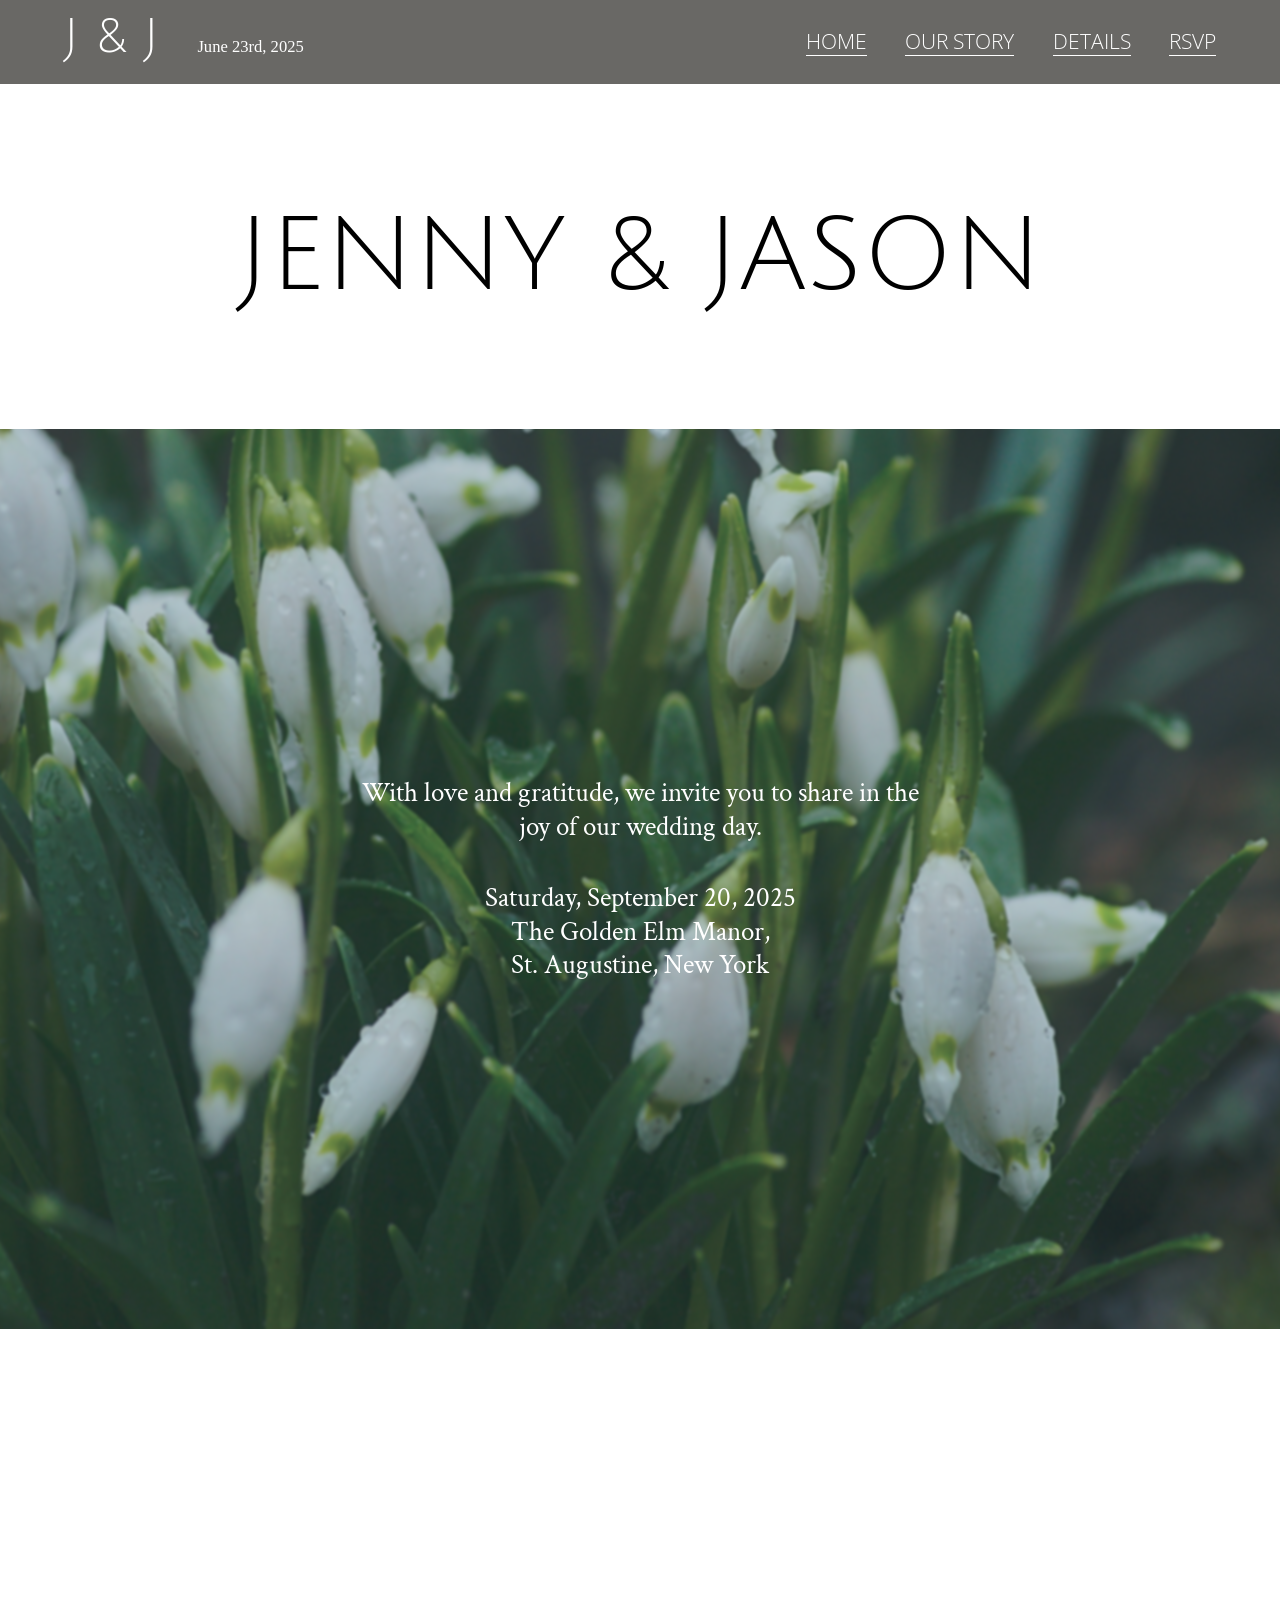
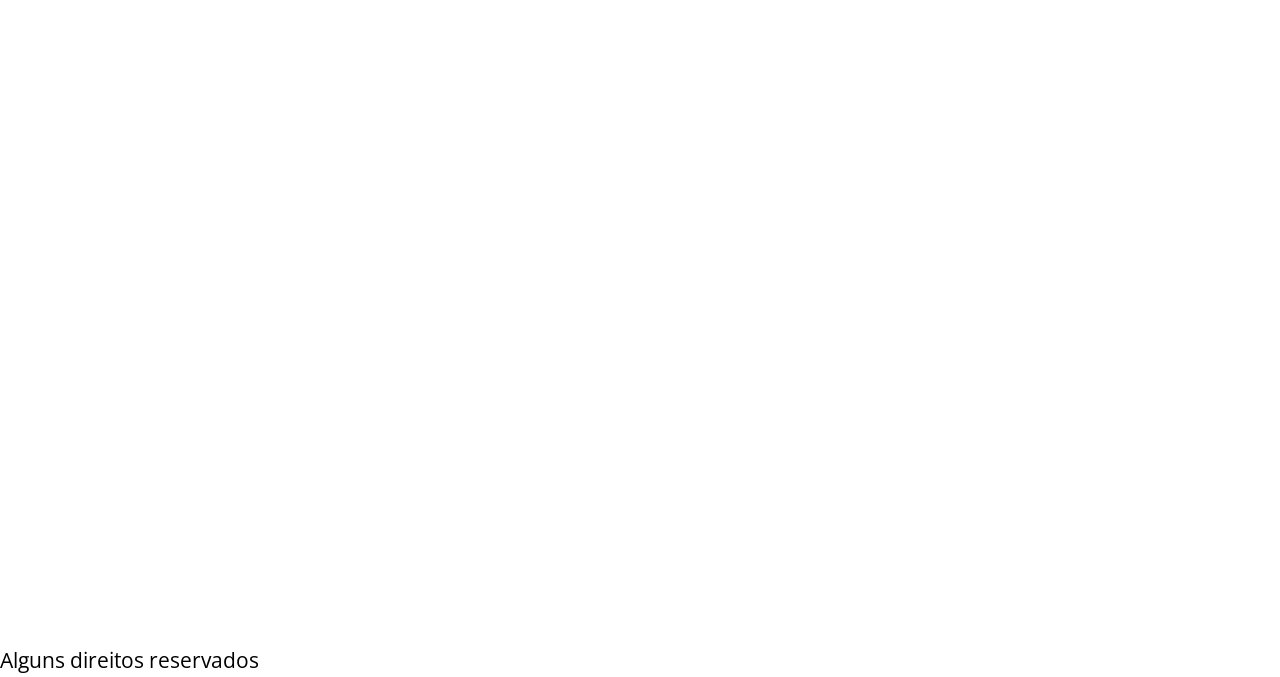
==== home.html @ ece05eb7 "Adiciona seção "paginas" ao HTML e ajusta estilos correspondentes no CSS" ====
<!DOCTYPE html>
<html lang="pt-br">

<head>
    <meta charset="UTF-8">
    <meta name="viewport" content="width=device-width, initial-scale=1.0">
    <title>Jenny & Jason</title>
    <link rel="stylesheet" href="css/reset.css">
    <link rel="stylesheet" href="css/style.css">
</head>

<body>
    <header>

            <div class="tudo">
                <nav>
            <div class="logo">
                <h1><a href="home.html">J & J</a></h1>
                    <p>June 23rd, 2025</p>
            </div>
            <ul>
                <li>
                    <a href="home.html" class="atual">HOME</a>
                </li>
                <li>
                    <a href="story.html">OUR STORY</a>
                </li>
                <li>
                    <a href="details.html">DETAILS</a>
                </li>
                <li>
                    <a href="rsvp.html">RSVP</a>
                </li>
            </ul>
        </nav>
            </div>

    </header>
    <main>
        <section class="banner">

            <h2>
                Jenny & Jason
            </h2>

        </section>

        <section class="introducao">
            <div class="paragrafo">
                <p>
                    With love and gratitude, we invite you to share in the joy of our wedding day.
                </p>
                <p>
                    Saturday, September 20, 2025 <br>
                    The Golden Elm Manor, <br>
                    St. Augustine, New York
                </p>
            </div>
        </section>

        <section class="paginas">
            <div class="pags">
                <nav>
                    <ul>
                        <li>
                            <h3 class="pri">
                                <a href="story.html">OUR STORY</a>
                            </h3>
                        </li>
                        <li>
                            <h3 class="seg">
                                <a href="details.html">THE DETAILS</a>
                            </h3>
                        </li>
                        <li>
                            <h3 class="ter">
                                <a href="rsvp.html">RSVP</a>
                            </h3>
                        </li>
                        <li>
                            <h3 class="qua">
                                <a href="registry.html">REGISTRY</a>
                            </h3>
                        </li>
                    </ul>
                </nav>
            </div>
        </section>
    </main>
    <footer>
<p>Alguns direitos reservados</p>
    </footer>
</body>

</html>
---- css/style.css ----
@import url('https://fonts.googleapis.com/css2?family=Julius+Sans+One&display=swap');

@import url('https://fonts.googleapis.com/css2?family=Crimson+Text:wght@400;600;700&display=swap');


@import url('https://fonts.googleapis.com/css2?family=Open+Sans:ital,wght@0,300..800;1,300..800&family=Roboto:ital,wght@0,100..900;1,100..900&display=swap');
:root {

  --main-bg-color: rgb(255, 255, 255);
  font-size: clamp(1.3rem, calc(0.9119rem + 0.1136vw), 1.8rem);
  font-family: "Open Sans", sans-serif;;
}

body {
  --font-size-min : 18 ; 
  --font-size-max : 21 ; 
  --font-view-min : 576 ; 
  --font-view-max : 1280 ; 

  font-size : clamp ( calc ( var (--font-size-min) * 1px ), calc (( var (--font-size-min) * 1px ) + ( var (--font-size-max) - var (--font-size-min)) * (( 100vw - ( var (--font-view-min) * 1px )) / var (--font-view-max))), calc ( var (--font-size-max) * 1px )); 
  line-height : 1.6em ; 
  background: white;
}

main {
  font-size: clamp(1.3rem, calc(0.9119rem + 0.1136vw), 1.8rem);
    font-family: 'Crimson Text', serif;
}

a{
    text-decoration: none;
    color: black;
}

h1, h2, h3, h4, h5, h6{
  font-family: 'Julius Sans One', sans-serif;
}


/*Header*/


header {
  background-color: #696865;
  padding: 1rem 0;
}

header div.tudo nav{
  display: flex;
  justify-content: space-between;
  align-items: center;
  padding: 0 5vw;
  flex-wrap: wrap;
  gap: 1rem;
}

header div.tudo nav ul {
  display: flex;
  gap: 3vw;
  align-items: center;
  padding: 0;
}

header div.tudo nav div.logo {
  display: flex;
  gap: 3vw;
  align-items: baseline;
}

header div.tudo nav div.logo h1 {
  font-size: clamp(2.25rem, calc(1.4773rem + 0.1136vw), 2.5rem);
}

header div.tudo nav div.logo h1 a {
  color: white;
}

header div.tudo nav div.logo p {
  font-size: clamp(0.75rem, calc(0.7273rem + 0.1136vw), 0.875rem);
  font-family: Cambria, Cochin, Georgia, Times, 'Times New Roman', serif;
  color: white;
}

header div.tudo nav ul {
  display: flex;
  gap: 3vw;
  align-items: center;
}

header div.tudo nav ul li a {
  color: white;
  border-bottom: 1.85px solid white;
  font-weight: lighter;
}


/*Main*/


section.banner h2 {
  font-family: 'Julius Sans One', sans-serif;
  font-size: clamp(2.5rem, 8vw, 7.5rem); 
  margin: 1rem 0;
  text-transform: uppercase;
  text-align: center;
  padding: 15vh 5vw;
}

section.introducao div.paragrafo {
  width: 100%;
  height: 100vh !important;
  display: flex;
  flex-direction: column;
  align-items: center;
  justify-content: center;
  
  position: relative; 
  overflow: hidden; 
}

section.introducao div.paragrafo::before {
  content: "";
  position: absolute;
  top: 0;
  left: 0;
  width: 100%;
  height: 100vh;
  
  background-image: linear-gradient(#41626959, #41626959), url(../src/images/1img.png);
  background-size: cover;
  background-position: center;
  
  filter: blur(1.5px); 

  transform: scale(1.1); 
  z-index: 1; 
}

section.introducao div.paragrafo > * {
  position: relative;
  z-index: 2;
}

section.introducao div.paragrafo p {
  color: white;
  padding: 1.5vw;
  width: 90%; 
  max-width: 600px;
  text-align: center;
}


section.paginas div.pags nav ul {
  margin: 3vw 5vw;
  display: flex;
  gap: 3vw;
  justify-content: center;
  flex-wrap: wrap;
  align-items: center;
  padding: 5vw;
}

section.paginas div.pags nav ul li h3.pri {
  background-image: linear-gradient(rgba(105, 65, 80, 0.2)), url(../src/images/1.png);
  border-radius: 0.5rem;
  background-size: cover;
  background-position: center;
  width: 100%; 
  min-width: 280px;
  max-width: 500px;
  aspect-ratio: 5 / 6;
  height: auto;

  display: flex;
  justify-content: center;
  align-items: center;
  
  cursor: pointer;
  transition: transform 0.3s;
}

section.paginas div.pags nav ul li h3.pri a{
  color: white;
  border-bottom: 2px solid white;
}

section.paginas div.pags nav ul li h3.seg {
  background-image: linear-gradient(rgba(105, 65, 80, 0.2)), url(../src/images/2.png);
  border-radius: 0.5rem;
  background-size: cover;
  background-position: center;
  width: 100%; 
  min-width: 280px;
  max-width: 500px;
  aspect-ratio: 5 / 6;
  height: auto;

  display: flex;
  justify-content: center;
  align-items: center;
  
  cursor: pointer;
  transition: transform 0.3s;
}

section.paginas div.pags nav ul li h3.seg a{
  color: white;
  border-bottom: 2px solid white;
}

section.paginas div.pags nav ul li h3.ter {
  background-image: linear-gradient(rgba(105, 65, 80, 0.2)), url(../src/images/3.png);
  border-radius: 0.5rem;
  background-size: cover;
  background-position: center;
  width: 100%; 
  min-width: 280px;
  max-width: 500px;
  aspect-ratio: 5 / 6;
  height: auto;

  display: flex;
  justify-content: center;
  align-items: center;
  
  cursor: pointer;
  transition: transform 0.3s;
}

section.paginas div.pags nav ul li h3.ter a{
  color: white;
  border-bottom: 2px solid white;
}

section.paginas div.pags nav ul li h3.qua {
  background-image: linear-gradient(rgba(105, 65, 80, 0.2)), url(../src/images/4.png);
  border-radius: 0.5rem;
  background-size: cover;
  background-position: center;
  width: 100%; 
  min-width: 280px;
  max-width: 500px;
  aspect-ratio: 5 / 6;
  height: auto;

  display: flex;
  justify-content: center;
  align-items: center;
  
  cursor: pointer;
  transition: transform 0.3s;
}

section.paginas div.pags nav ul li h3.qua a{
  color: white;
  border-bottom: 2px solid white;
}

section.paginas div.pags nav ul li:hover {
  transform: scale(1.02);
}




/*MEDIA*/

@media (max-width: 600px) {

  div.pags nav ul li {
    width: 100%;
  }

  section.banner {
    position: relative;
    height: 50vh;
    width: 100%;
    overflow: hidden; /* Esconde as bordas borradas do efeito blur */
    display: flex;
    align-items: center;
    justify-content: center;
  }

  section.banner::before {
    content: ""; /*Pra mostrar o que tem no before (ou after)*/
    position: absolute;
    top: 0;
    left: 0;
    width: 100%;
    height: 100%;

    background-image: linear-gradient(#41626959, #41626959), url(../src/images/1img.png);
    background-size: cover;
    background-position: center;
    

    filter: blur(1px); 
    
    transform: scale(1.1); /* Aumenta o tamanho pro blur não ficar com borda branca */
    z-index: 1;
  }

  section.banner h2 {
    position: relative;
    z-index: 2; /* Para que o texto fique em cima do fundo */
    color: white;
    margin: 0;
    text-align: center;
    width: 90%;
    line-height: 1.2;
    font-size: clamp(2.5rem, 12vw, 4rem);
    padding: 0;
  }
  
  section.introducao div.paragrafo::before {
    display: none;
  }

  section.introducao div.paragrafo {
    height: auto !important;
    padding: 2rem 0;
  }

  section.introducao div.paragrafo p {
    color: black;
    font-weight: 600;
  }


}
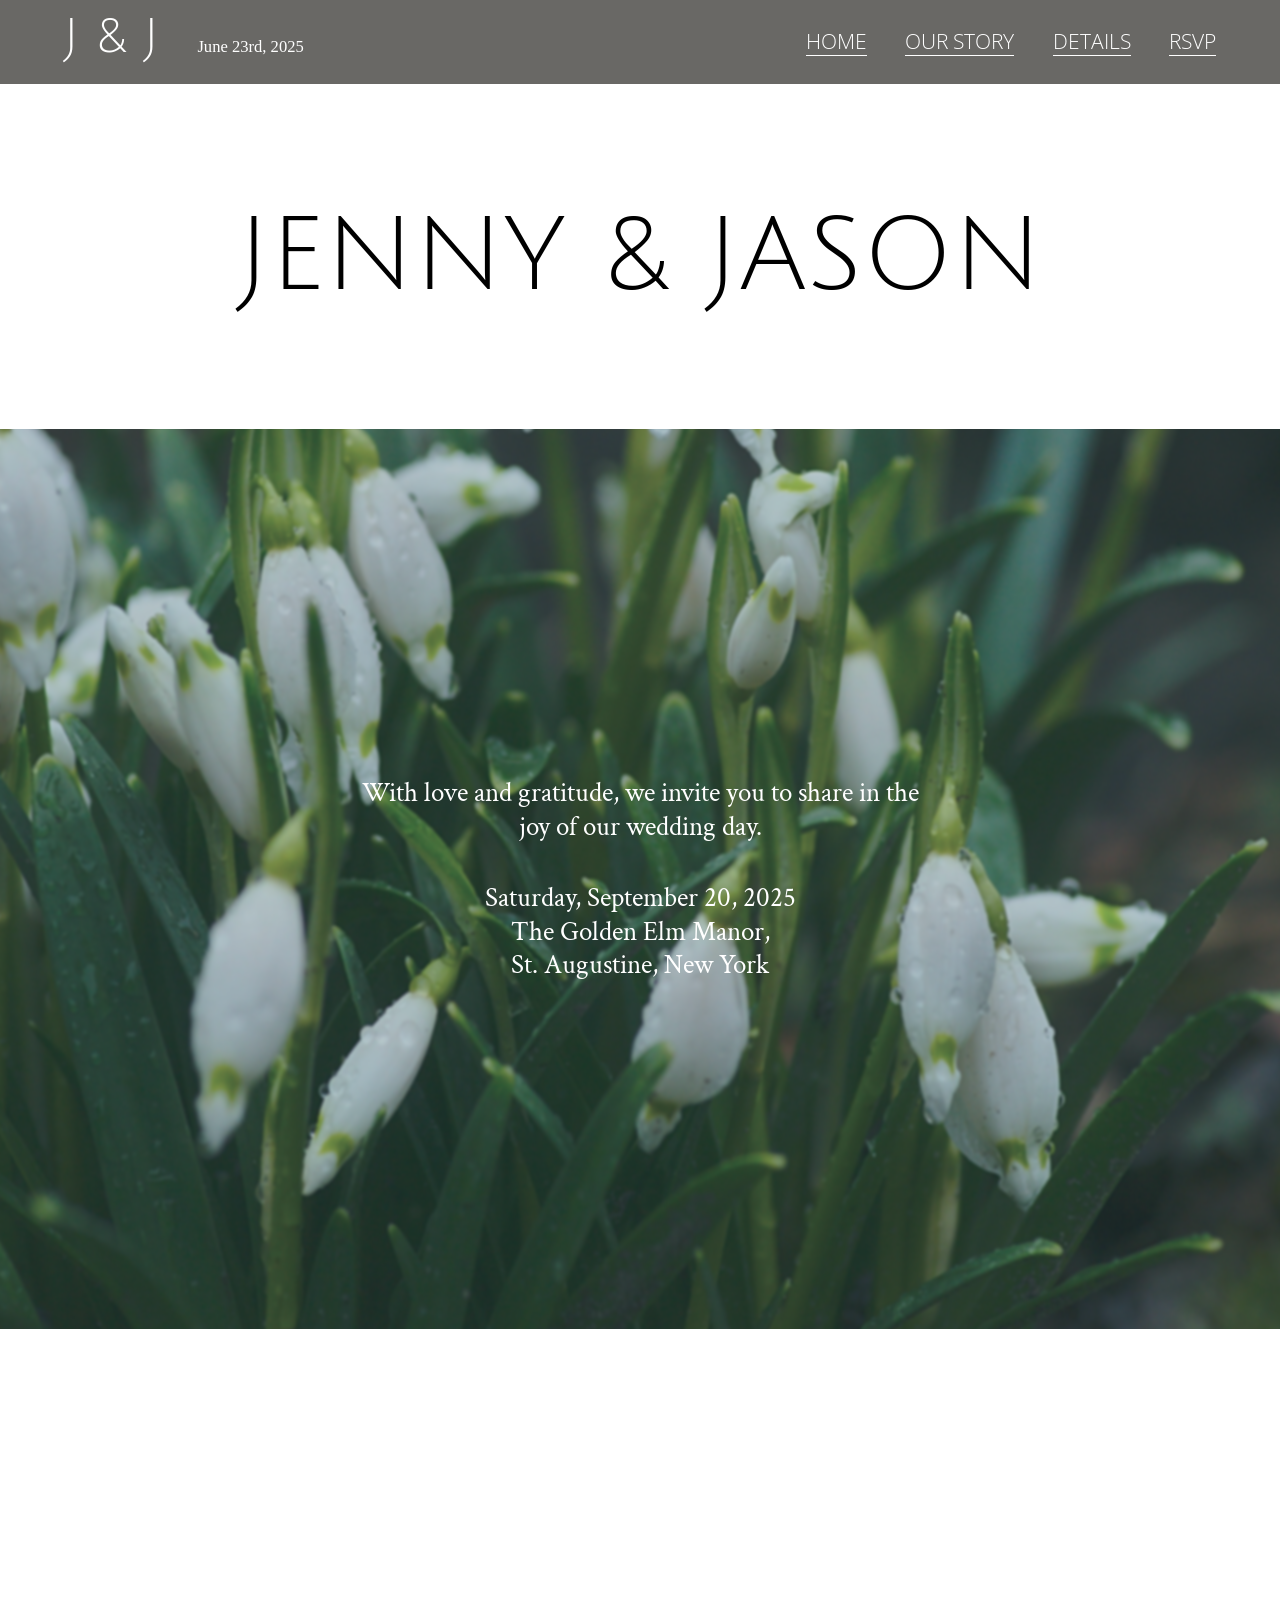
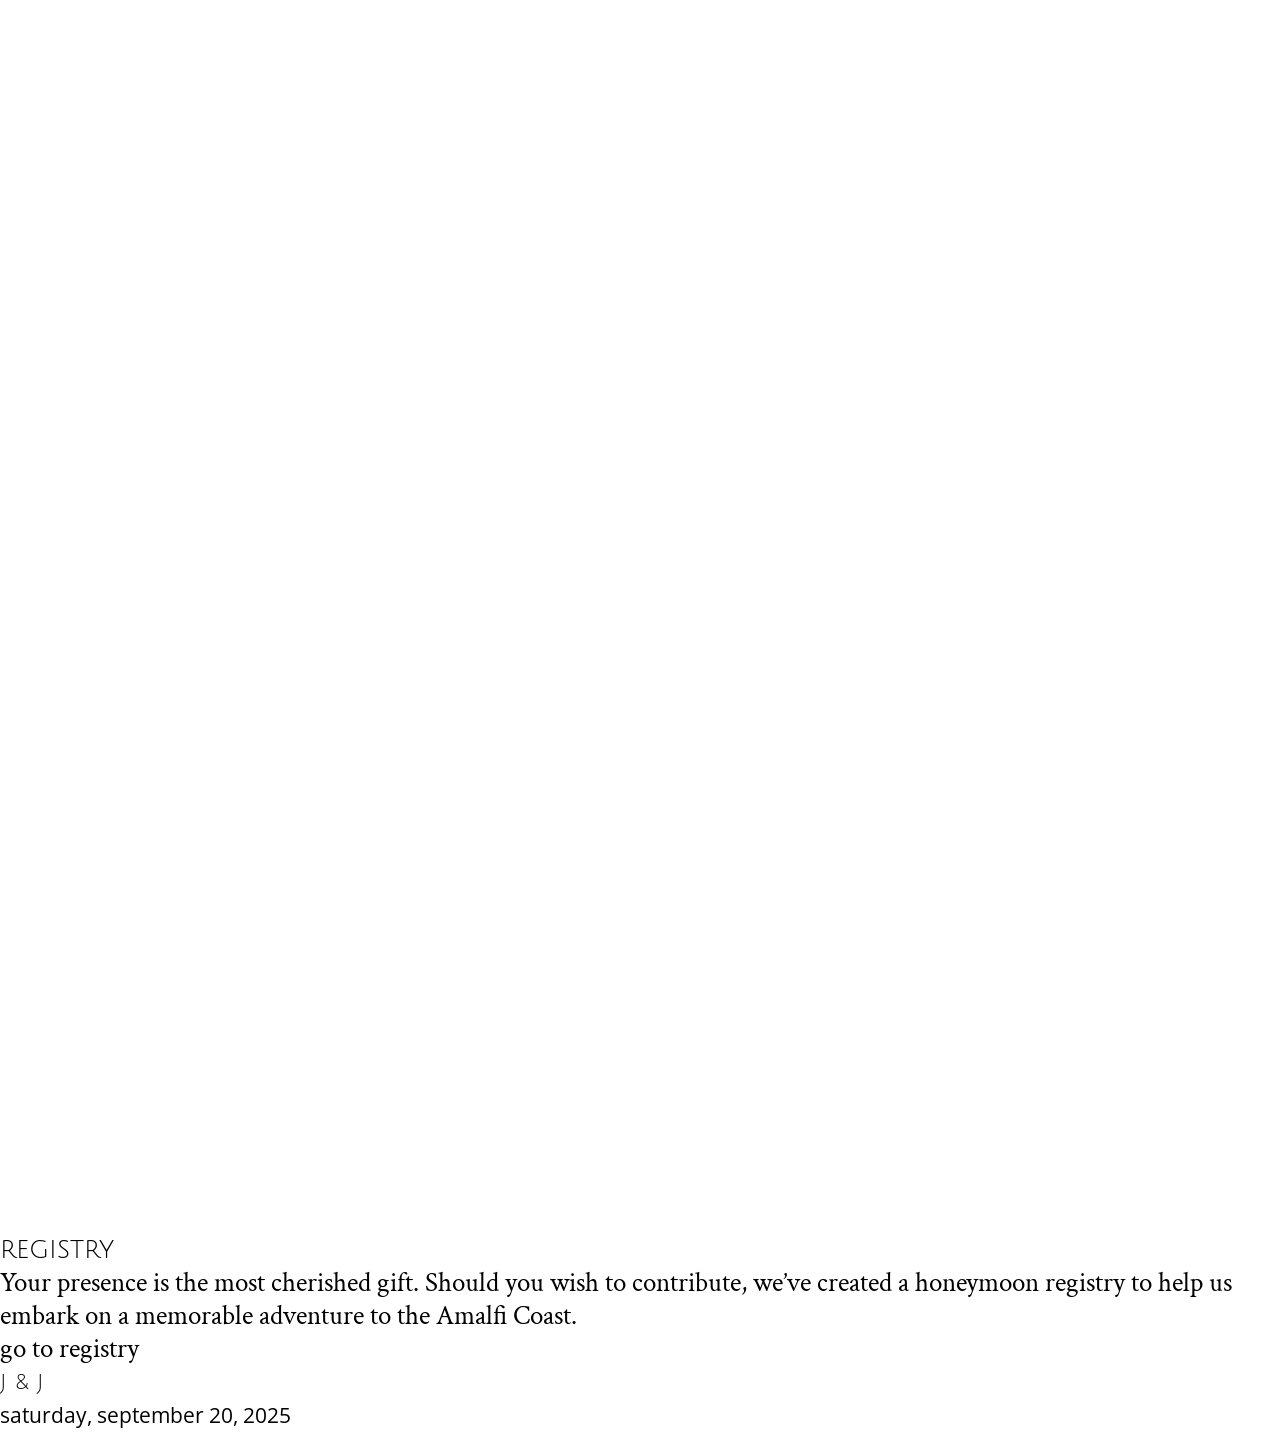
==== commit 94158e9b: "Seções e footer adicionados" ====
--- a/home.html
+++ b/home.html
@@ -86,9 +86,25 @@
                 </nav>
             </div>
         </section>
+
+        <section class="registro">
+            <h3>
+                registry
+            </h3>
+            <p>
+                Your presence is the most cherished gift. Should you wish to contribute, we’ve created a honeymoon registry to help us embark on a memorable adventure to the Amalfi Coast.
+            </p>
+            <button>
+                go to registry
+            </button>
+        </section>
     </main>
     <footer>
-<p>Alguns direitos reservados</p>
+        <h2>
+            J & J
+        </h2>
+<p>saturday,
+september 20, 2025</p>
     </footer>
 </body>
 
--- a/css/style.css
+++ b/css/style.css
@@ -166,8 +166,8 @@
   background-size: cover;
   background-position: center;
   width: 100%; 
-  min-width: 280px;
-  max-width: 500px;
+  min-width: 580px;
+  max-width: 800px;
   aspect-ratio: 5 / 6;
   height: auto;
 
@@ -190,8 +190,8 @@
   background-size: cover;
   background-position: center;
   width: 100%; 
-  min-width: 280px;
-  max-width: 500px;
+  min-width: 580px;
+  max-width: 800px;
   aspect-ratio: 5 / 6;
   height: auto;
 
@@ -214,8 +214,8 @@
   background-size: cover;
   background-position: center;
   width: 100%; 
-  min-width: 280px;
-  max-width: 500px;
+  min-width: 580px;
+  max-width: 800px;
   aspect-ratio: 5 / 6;
   height: auto;
 
@@ -238,8 +238,8 @@
   background-size: cover;
   background-position: center;
   width: 100%; 
-  min-width: 280px;
-  max-width: 500px;
+  min-width: 580px;
+  max-width: 800px;
   aspect-ratio: 5 / 6;
   height: auto;
 
@@ -326,5 +326,99 @@
     font-weight: 600;
   }
 
-
+  section.paginas div.pags nav ul li h3.pri {
+  background-image: linear-gradient(rgba(105, 65, 80, 0.2)), url(../src/images/1.png);
+  border-radius: 0.5rem;
+  background-size: cover;
+  background-position: center;
+  width: 100%; 
+  min-width: 280px;
+  max-width: 500px;
+  aspect-ratio: 5 / 6;
+  height: auto;
+
+  display: flex;
+  justify-content: center;
+  align-items: center;
+  
+  cursor: pointer;
+  transition: transform 0.3s;
+}
+
+section.paginas div.pags nav ul li h3.pri a{
+  color: white;
+  border-bottom: 2px solid white;
+}
+
+section.paginas div.pags nav ul li h3.seg {
+  background-image: linear-gradient(rgba(105, 65, 80, 0.2)), url(../src/images/2.png);
+  border-radius: 0.5rem;
+  background-size: cover;
+  background-position: center;
+  width: 100%; 
+  min-width: 280px;
+  max-width: 500px;
+  aspect-ratio: 5 / 6;
+  height: auto;
+
+  display: flex;
+  justify-content: center;
+  align-items: center;
+  
+  cursor: pointer;
+  transition: transform 0.3s;
+}
+
+section.paginas div.pags nav ul li h3.seg a{
+  color: white;
+  border-bottom: 2px solid white;
+}
+
+section.paginas div.pags nav ul li h3.ter {
+  background-image: linear-gradient(rgba(105, 65, 80, 0.2)), url(../src/images/3.png);
+  border-radius: 0.5rem;
+  background-size: cover;
+  background-position: center;
+  width: 100%; 
+  min-width: 280px;
+  max-width: 500px;
+  aspect-ratio: 5 / 6;
+  height: auto;
+
+  display: flex;
+  justify-content: center;
+  align-items: center;
+  
+  cursor: pointer;
+  transition: transform 0.3s;
+}
+
+section.paginas div.pags nav ul li h3.ter a{
+  color: white;
+  border-bottom: 2px solid white;
+}
+
+section.paginas div.pags nav ul li h3.qua {
+  background-image: linear-gradient(rgba(105, 65, 80, 0.2)), url(../src/images/4.png);
+  border-radius: 0.5rem;
+  background-size: cover;
+  background-position: center;
+  width: 100%; 
+  min-width: 280px;
+  max-width: 500px;
+  aspect-ratio: 5 / 6;
+  height: auto;
+
+  display: flex;
+  justify-content: center;
+  align-items: center;
+  
+  cursor: pointer;
+  transition: transform 0.3s;
+}
+
+section.paginas div.pags nav ul li h3.qua a{
+  color: white;
+  border-bottom: 2px solid white;
+}
 }
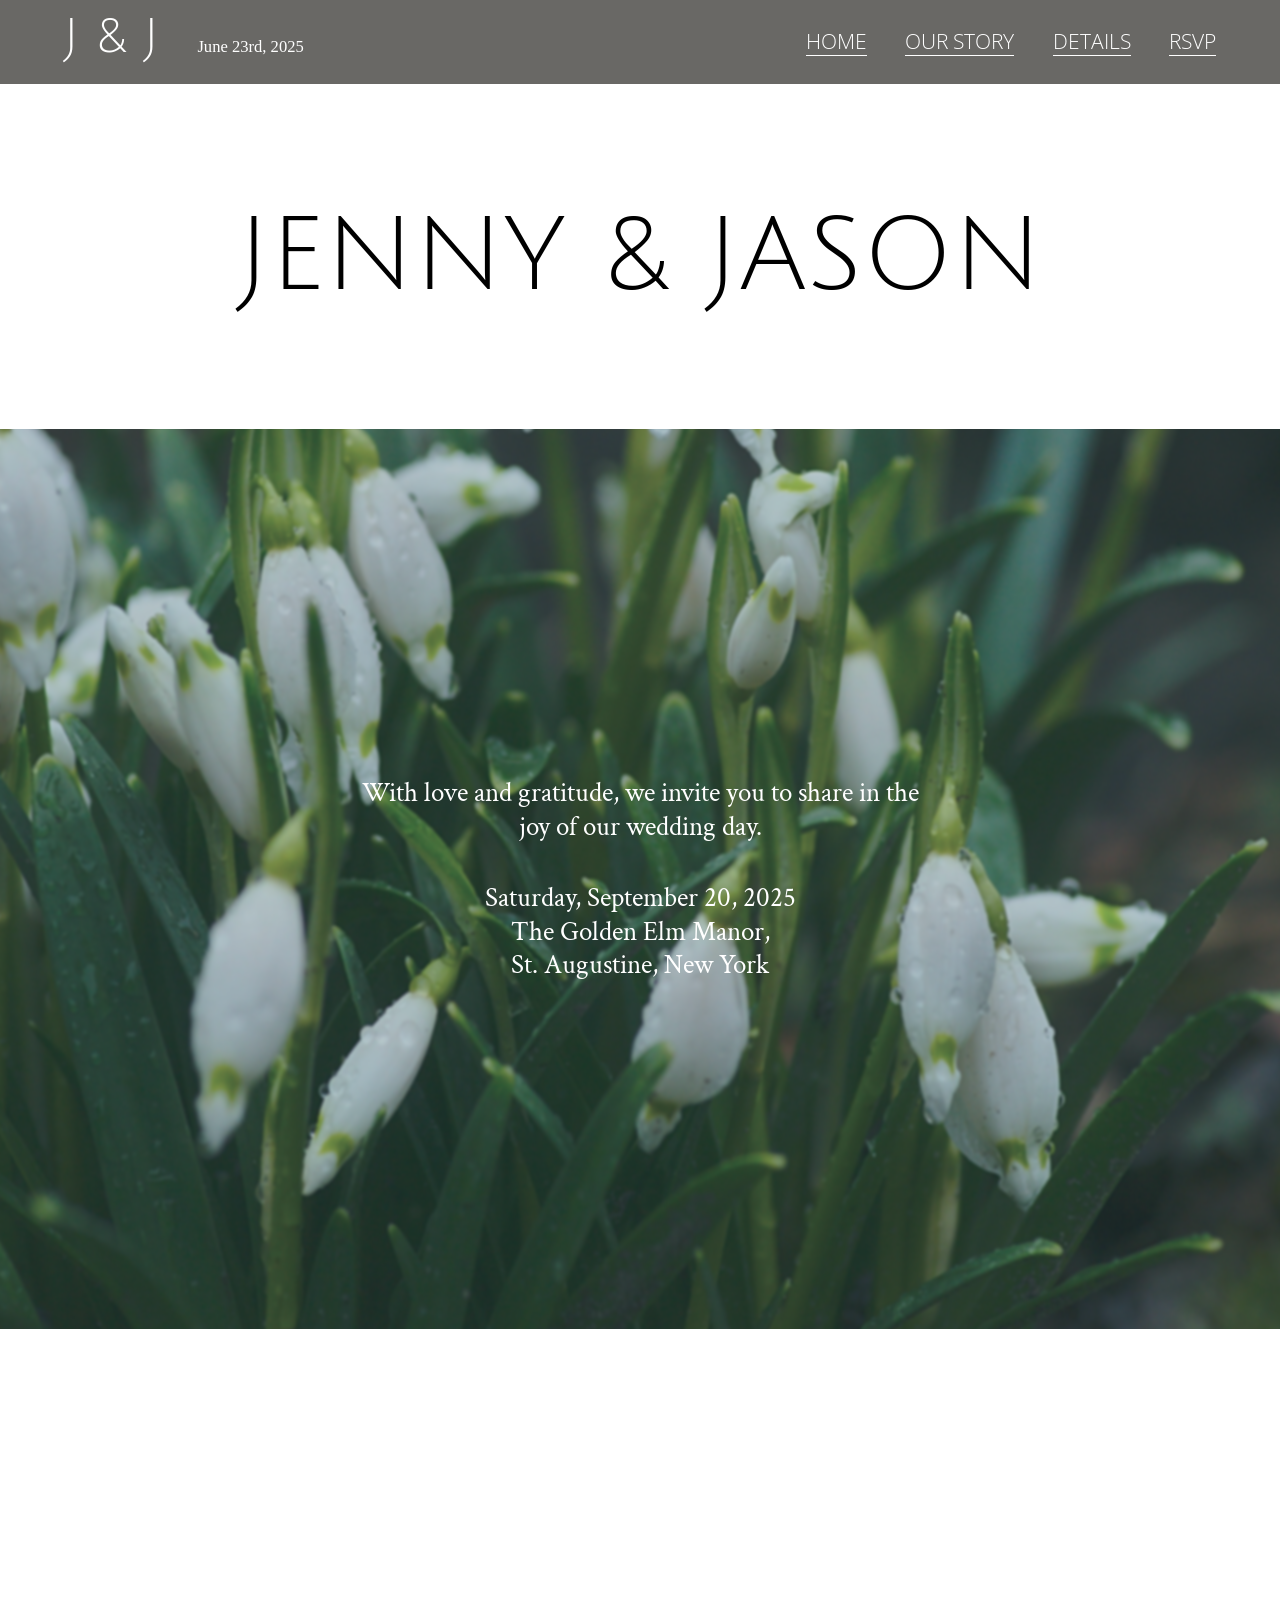
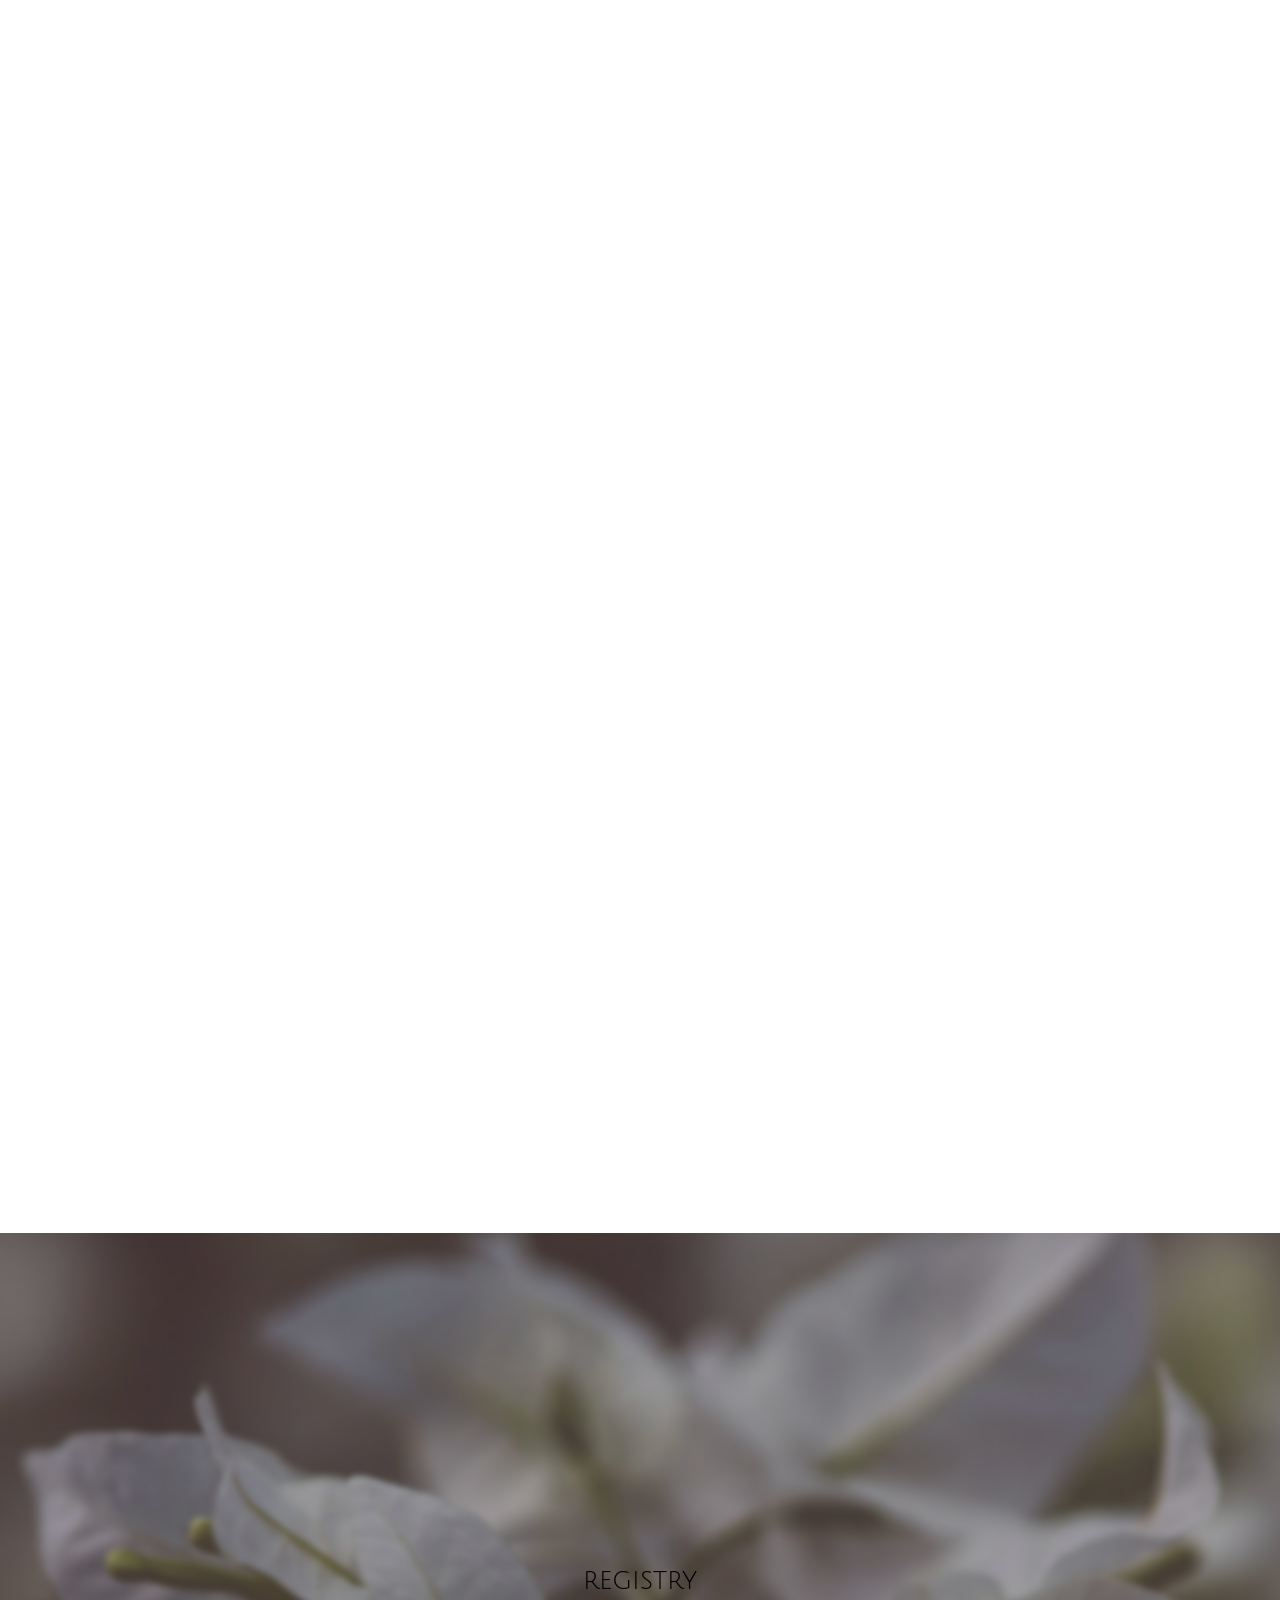
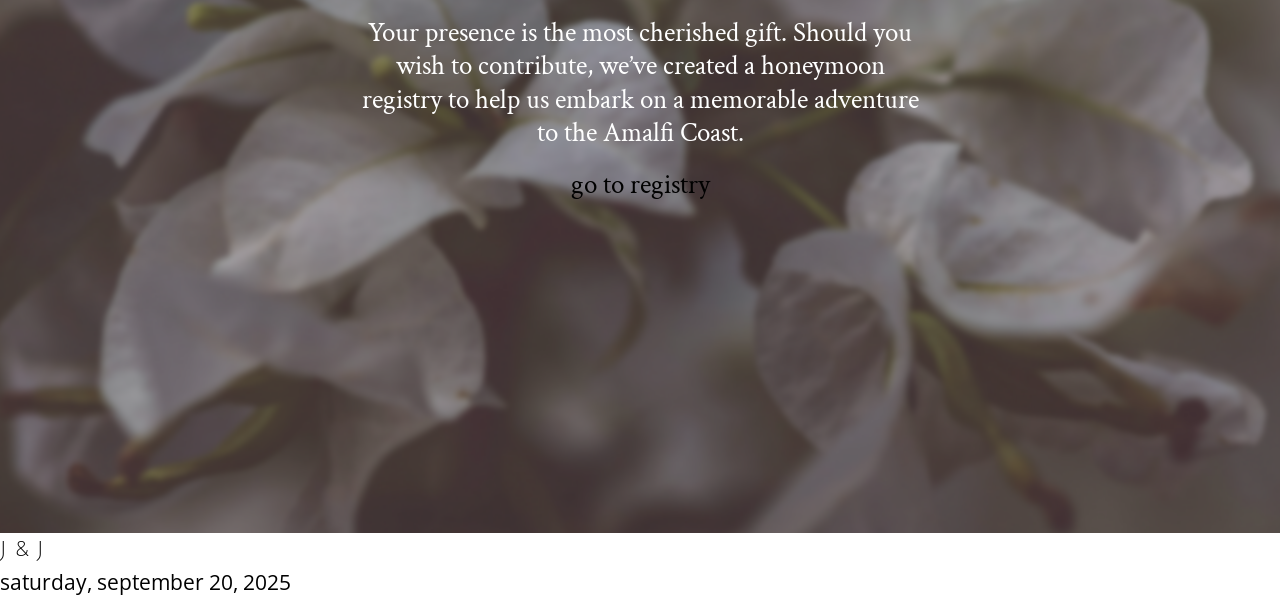
==== commit 7d7775c3: "Adiciona seção "registro" com estilo e estrutura no HTML e CSS" ====
--- a/home.html
+++ b/home.html
@@ -88,7 +88,8 @@
         </section>
 
         <section class="registro">
-            <h3>
+            <div class="texto">
+                <h3>
                 registry
             </h3>
             <p>
@@ -97,14 +98,15 @@
             <button>
                 go to registry
             </button>
+            </div>
         </section>
     </main>
     <footer>
         <h2>
             J & J
         </h2>
-<p>saturday,
-september 20, 2025</p>
+        <p>saturday,
+        september 20, 2025</p>
     </footer>
 </body>
 
--- a/css/style.css
+++ b/css/style.css
@@ -260,7 +260,48 @@
   transform: scale(1.02);
 }
 
-
+section.registro div.texto{
+  width: 100%;
+  height: 100vh !important;
+  display: flex;
+  flex-direction: column;
+  align-items: center;
+  justify-content: center;
+  
+  position: relative; 
+  overflow: hidden; 
+}
+
+section.registro div.texto::before {
+  content: "";
+  position: absolute;
+  top: 0;
+  left: 0;
+  width: 100%;
+  height: 100vh;
+  
+  background-image: linear-gradient(#69415015, #69415015), url(../src/images/sexft.png);
+  background-size: cover;
+  background-position: center;
+  
+  filter: blur(1.5px); 
+
+  transform: scale(1.1); 
+  z-index: 1; 
+}
+
+section.registro div.texto > * {
+  position: relative;
+  z-index: 2;
+}
+
+section.registro div.texto p {
+  color: white;
+  padding: 1.5vw;
+  width: 90%; 
+  max-width: 600px;
+  text-align: center;
+}
 
 
 /*MEDIA*/
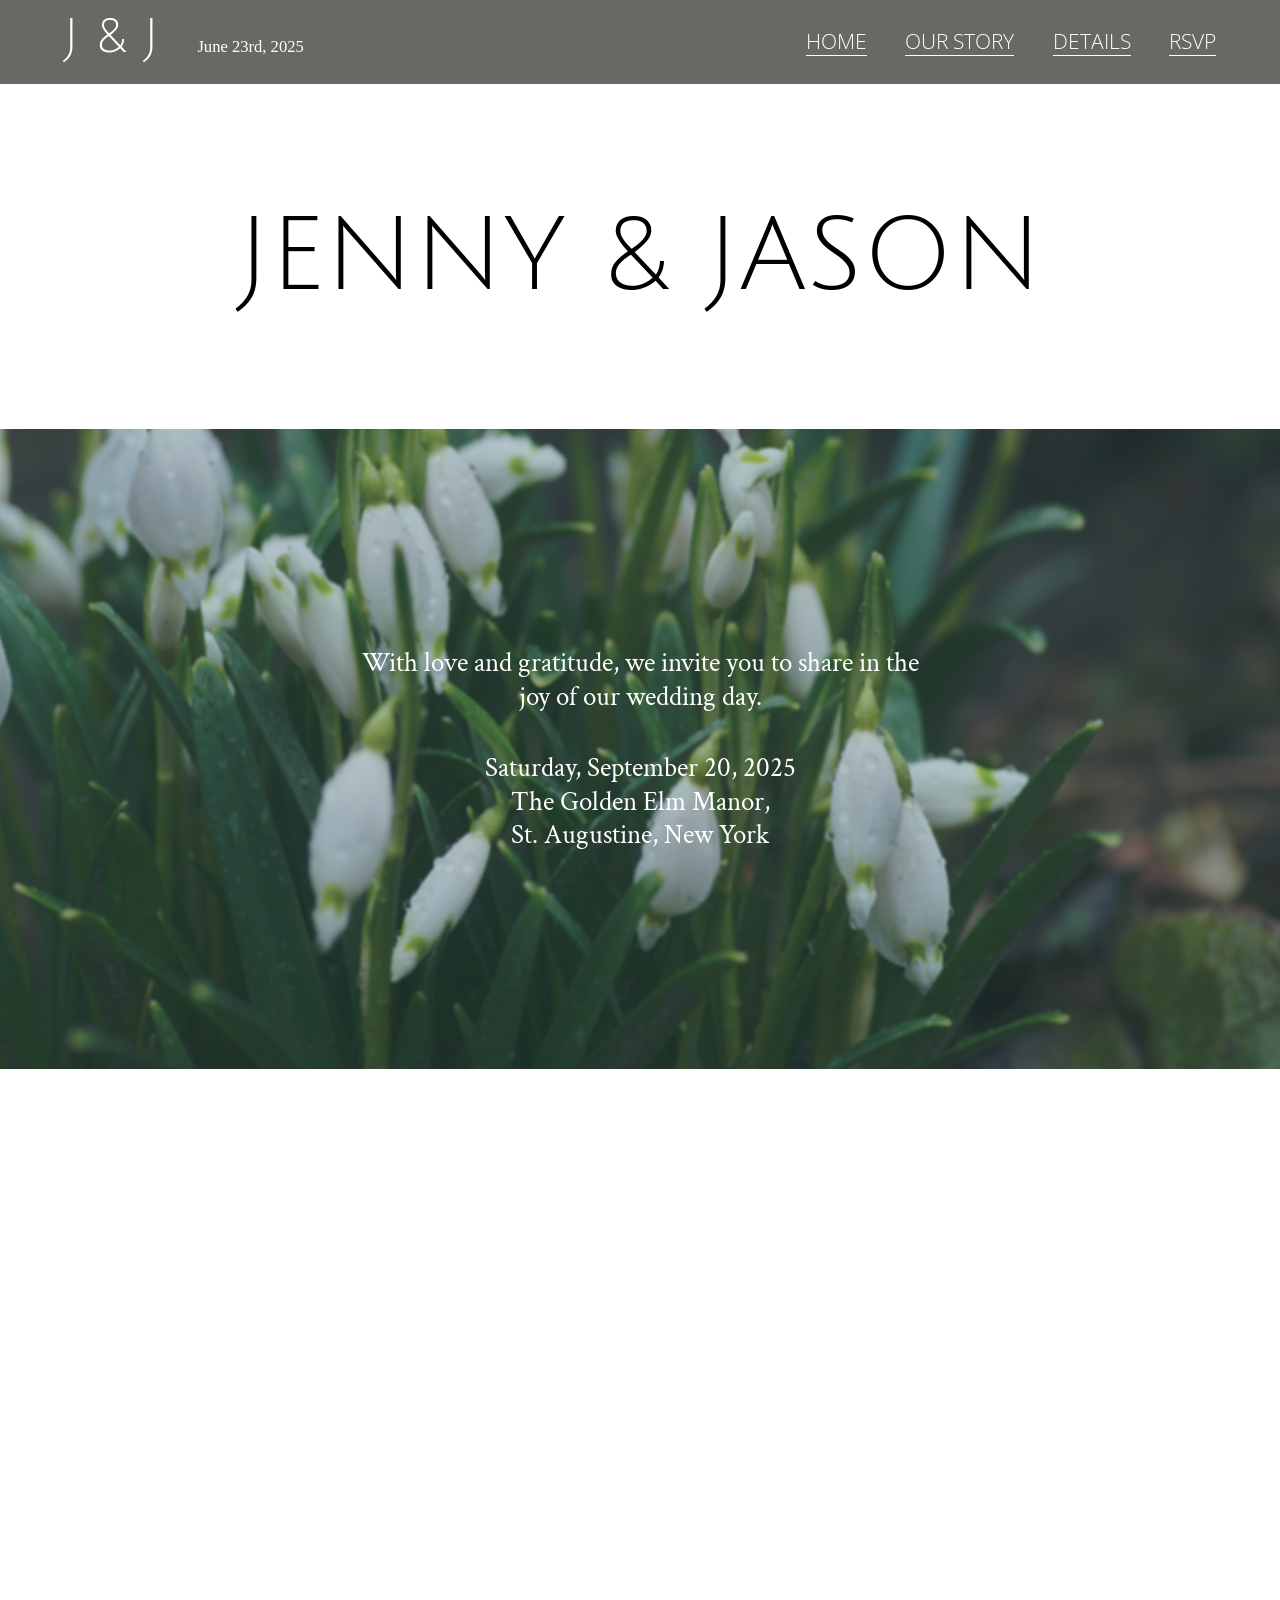
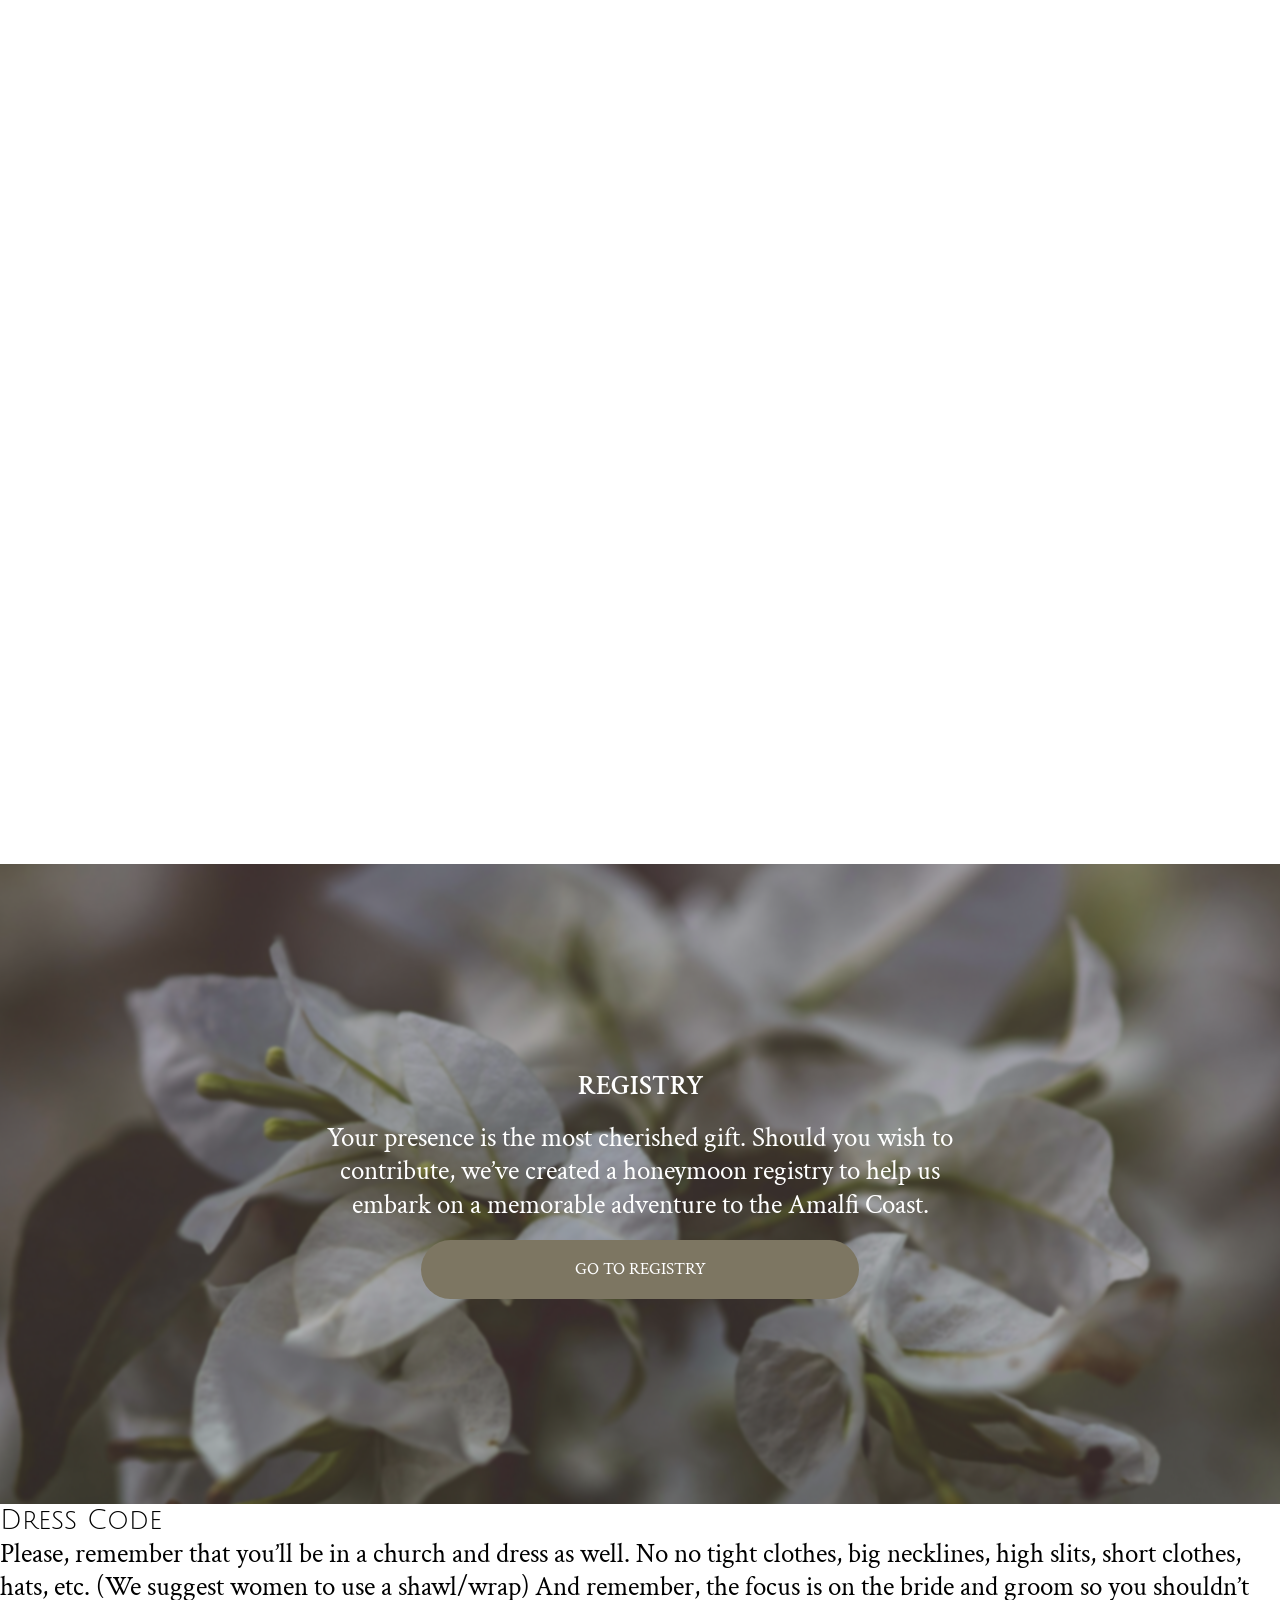
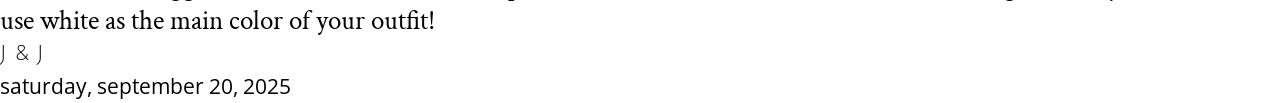
==== commit edd67944: "Adiciona seção "dress code" ao HTML e remove imagem desnecessária" ====
--- a/home.html
+++ b/home.html
@@ -100,6 +100,22 @@
             </button>
             </div>
         </section>
+
+        <section class="dress">
+            <div class="code">
+                <h3>
+                Dress Code
+            </h3>
+            <p>
+                Please, remember that you’ll be in a church and dress as well.
+No no tight clothes, big necklines, high slits, short clothes, hats, etc.
+(We suggest women to use a shawl/wrap)
+And remember, the focus is on the bride and groom so you shouldn’t use white as the main color of your outfit!
+            </p>
+            </div>
+
+        </section>
+
     </main>
     <footer>
         <h2>
--- a/css/style.css
+++ b/css/style.css
@@ -108,7 +108,7 @@
 
 section.introducao div.paragrafo {
   width: 100%;
-  height: 100vh !important;
+  height: 50vw !important;
   display: flex;
   flex-direction: column;
   align-items: center;
@@ -124,7 +124,7 @@
   top: 0;
   left: 0;
   width: 100%;
-  height: 100vh;
+  height: 50vw;
   
   background-image: linear-gradient(#41626959, #41626959), url(../src/images/1img.png);
   background-size: cover;
@@ -166,8 +166,8 @@
   background-size: cover;
   background-position: center;
   width: 100%; 
-  min-width: 580px;
-  max-width: 800px;
+  min-width: 480px;
+  max-width: 700px;
   aspect-ratio: 5 / 6;
   height: auto;
 
@@ -182,6 +182,7 @@
 section.paginas div.pags nav ul li h3.pri a{
   color: white;
   border-bottom: 2px solid white;
+  font-family: 'Crimson Text', serif;
 }
 
 section.paginas div.pags nav ul li h3.seg {
@@ -190,8 +191,8 @@
   background-size: cover;
   background-position: center;
   width: 100%; 
-  min-width: 580px;
-  max-width: 800px;
+  min-width: 480px;
+  max-width: 700px;
   aspect-ratio: 5 / 6;
   height: auto;
 
@@ -206,6 +207,7 @@
 section.paginas div.pags nav ul li h3.seg a{
   color: white;
   border-bottom: 2px solid white;
+  font-family: 'Crimson Text', serif;
 }
 
 section.paginas div.pags nav ul li h3.ter {
@@ -214,8 +216,8 @@
   background-size: cover;
   background-position: center;
   width: 100%; 
-  min-width: 580px;
-  max-width: 800px;
+  min-width: 480px;
+  max-width: 700px;
   aspect-ratio: 5 / 6;
   height: auto;
 
@@ -230,6 +232,7 @@
 section.paginas div.pags nav ul li h3.ter a{
   color: white;
   border-bottom: 2px solid white;
+  font-family: 'Crimson Text', serif;
 }
 
 section.paginas div.pags nav ul li h3.qua {
@@ -238,8 +241,8 @@
   background-size: cover;
   background-position: center;
   width: 100%; 
-  min-width: 580px;
-  max-width: 800px;
+  min-width: 480px;
+  max-width: 700px;
   aspect-ratio: 5 / 6;
   height: auto;
 
@@ -254,6 +257,7 @@
 section.paginas div.pags nav ul li h3.qua a{
   color: white;
   border-bottom: 2px solid white;
+  font-family: 'Crimson Text', serif;
 }
 
 section.paginas div.pags nav ul li:hover {
@@ -262,7 +266,7 @@
 
 section.registro div.texto{
   width: 100%;
-  height: 100vh !important;
+  height: 50vw !important;
   display: flex;
   flex-direction: column;
   align-items: center;
@@ -278,9 +282,9 @@
   top: 0;
   left: 0;
   width: 100%;
-  height: 100vh;
-  
-  background-image: linear-gradient(#69415015, #69415015), url(../src/images/sexft.png);
+  height: 50vw;
+  
+  background-image: linear-gradient(#6941503f, #69415015), url(../src/images/6.png);
   background-size: cover;
   background-position: center;
   
@@ -295,26 +299,52 @@
   z-index: 2;
 }
 
+section.registro div.texto h3 {
+  font-family: 'Crimson Text', serif;
+  text-transform: uppercase;
+  text-align: center;
+  color: white;
+  font-weight: 550;
+}
+
 section.registro div.texto p {
   color: white;
   padding: 1.5vw;
   width: 90%; 
-  max-width: 600px;
+  max-width: 700px;
   text-align: center;
 }
 
+section.registro div.texto button {
+  background-color: #7D7662;
+  text-transform: uppercase;
+  color: white;
+  border: none;
+  padding: 1vw 12vw;
+  font-size: clamp(0.8rem, calc(0.7273rem + 0.1136vw), 1.2rem);
+  cursor: pointer;
+  border-radius: 100vw;
+}
 
 /*MEDIA*/
 
 @media (max-width: 600px) {
+
+  p {
+    font-size: 1.2rem;
+  }
 
   div.pags nav ul li {
     width: 100%;
   }
 
+  section.introducao div.paragrafo p{
+    max-width: 340px;
+  }
+
   section.banner {
     position: relative;
-    height: 50vh;
+    height: 60vw;
     width: 100%;
     overflow: hidden; /* Esconde as bordas borradas do efeito blur */
     display: flex;
@@ -328,7 +358,7 @@
     top: 0;
     left: 0;
     width: 100%;
-    height: 100%;
+    height: 60vw;
 
     background-image: linear-gradient(#41626959, #41626959), url(../src/images/1img.png);
     background-size: cover;
@@ -368,98 +398,39 @@
   }
 
   section.paginas div.pags nav ul li h3.pri {
-  background-image: linear-gradient(rgba(105, 65, 80, 0.2)), url(../src/images/1.png);
-  border-radius: 0.5rem;
-  background-size: cover;
-  background-position: center;
-  width: 100%; 
   min-width: 280px;
   max-width: 500px;
-  aspect-ratio: 5 / 6;
-  height: auto;
-
-  display: flex;
-  justify-content: center;
-  align-items: center;
-  
-  cursor: pointer;
-  transition: transform 0.3s;
-}
-
-section.paginas div.pags nav ul li h3.pri a{
-  color: white;
-  border-bottom: 2px solid white;
-}
-
-section.paginas div.pags nav ul li h3.seg {
-  background-image: linear-gradient(rgba(105, 65, 80, 0.2)), url(../src/images/2.png);
-  border-radius: 0.5rem;
-  background-size: cover;
-  background-position: center;
-  width: 100%; 
+}
+
+section.paginas div.pags nav ul li h3.seg { 
   min-width: 280px;
   max-width: 500px;
-  aspect-ratio: 5 / 6;
-  height: auto;
-
-  display: flex;
-  justify-content: center;
-  align-items: center;
-  
-  cursor: pointer;
-  transition: transform 0.3s;
-}
-
-section.paginas div.pags nav ul li h3.seg a{
-  color: white;
-  border-bottom: 2px solid white;
 }
 
 section.paginas div.pags nav ul li h3.ter {
-  background-image: linear-gradient(rgba(105, 65, 80, 0.2)), url(../src/images/3.png);
-  border-radius: 0.5rem;
-  background-size: cover;
-  background-position: center;
-  width: 100%; 
   min-width: 280px;
   max-width: 500px;
-  aspect-ratio: 5 / 6;
-  height: auto;
-
-  display: flex;
-  justify-content: center;
-  align-items: center;
-  
-  cursor: pointer;
-  transition: transform 0.3s;
-}
-
-section.paginas div.pags nav ul li h3.ter a{
-  color: white;
-  border-bottom: 2px solid white;
-}
-
-section.paginas div.pags nav ul li h3.qua {
-  background-image: linear-gradient(rgba(105, 65, 80, 0.2)), url(../src/images/4.png);
-  border-radius: 0.5rem;
-  background-size: cover;
-  background-position: center;
-  width: 100%; 
+}
+
+section.paginas div.pags nav ul li h3.qua { 
   min-width: 280px;
   max-width: 500px;
-  aspect-ratio: 5 / 6;
-  height: auto;
-
-  display: flex;
-  justify-content: center;
-  align-items: center;
-  
-  cursor: pointer;
-  transition: transform 0.3s;
-}
-
-section.paginas div.pags nav ul li h3.qua a{
-  color: white;
-  border-bottom: 2px solid white;
+}
+
+section.registro div.texto{
+  height: 95vw !important;
+
+}
+
+section.regitro div.texto p {
+  max-width: 340px;
+}
+
+section.registro div.texto::before {
+  height: 95vw;
+}
+
+section.registro div.texto button {
+  padding: 0.5vw 15vw;
 }
 }
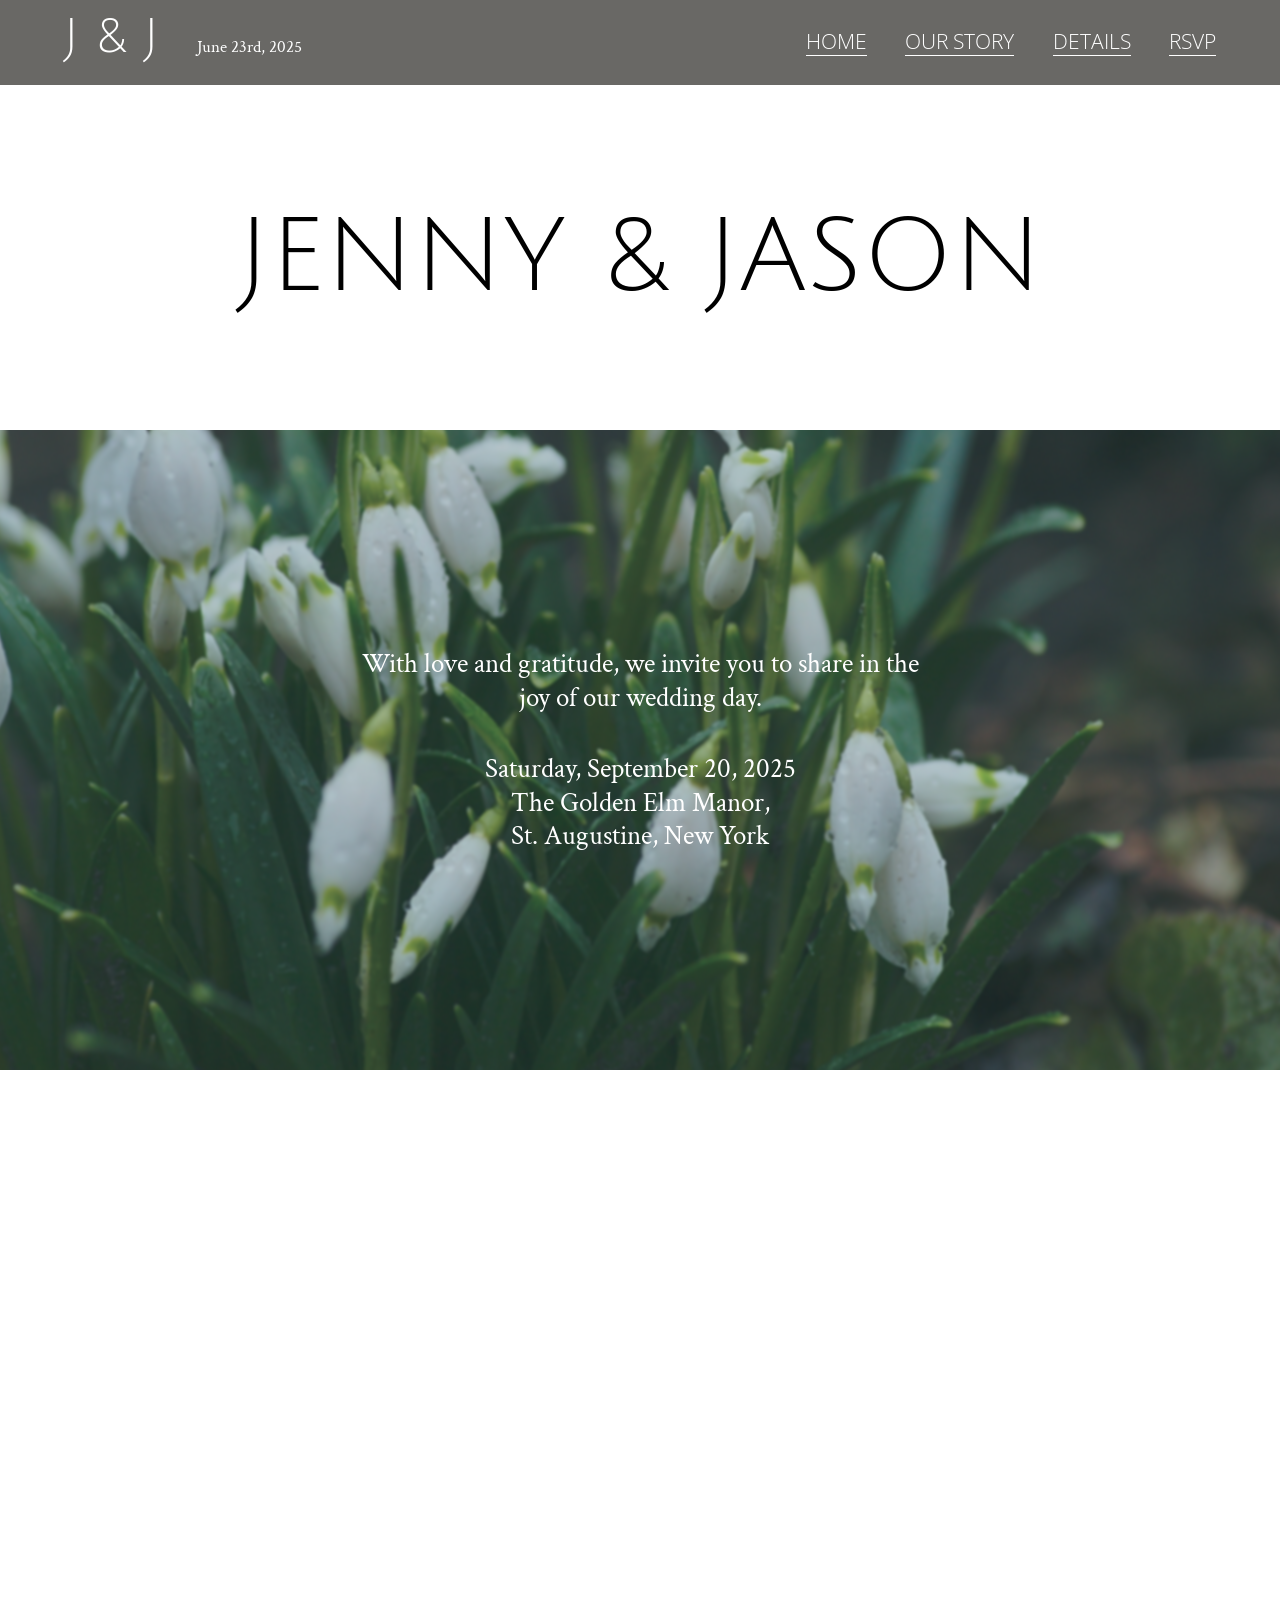
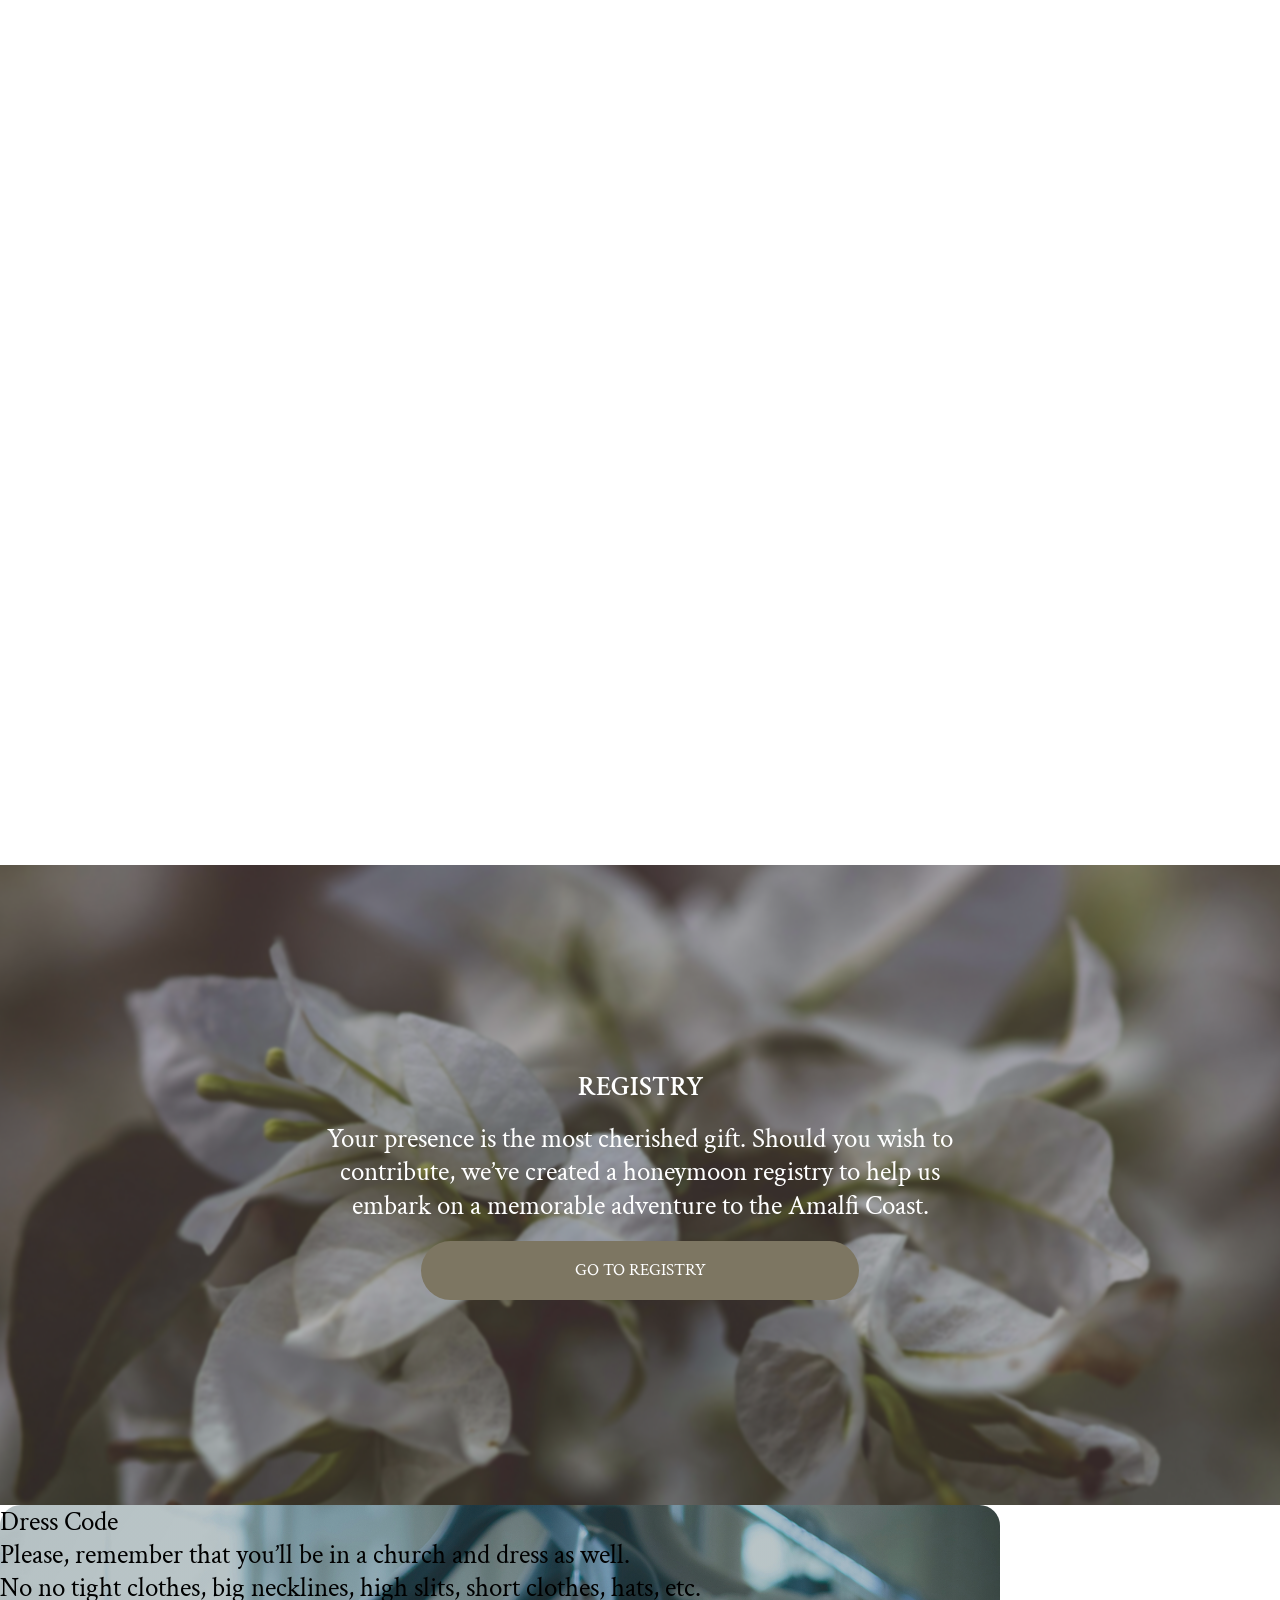
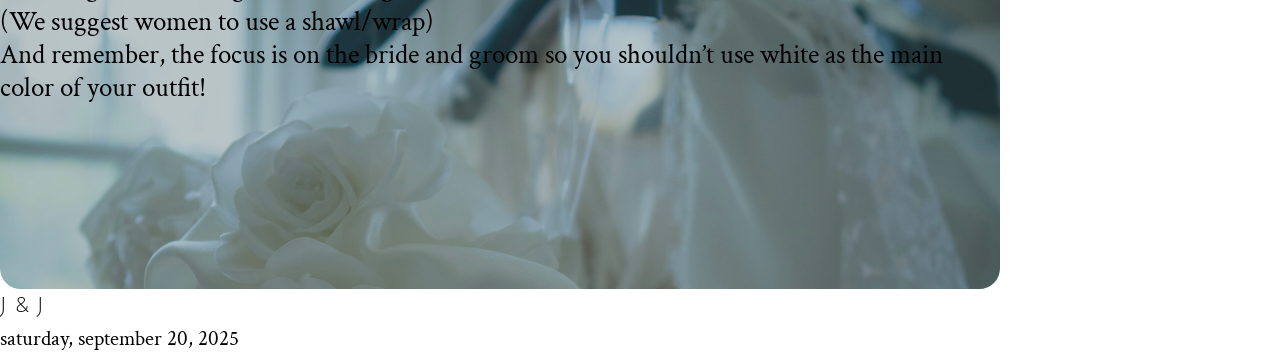
==== commit a56ff678: "Atualização da seção "dress code" e formatação do aquivo 'style.css'" ====
--- a/home.html
+++ b/home.html
@@ -107,9 +107,9 @@
                 Dress Code
             </h3>
             <p>
-                Please, remember that you’ll be in a church and dress as well.
-No no tight clothes, big necklines, high slits, short clothes, hats, etc.
-(We suggest women to use a shawl/wrap)
+                Please, remember that you’ll be in a church and dress as well. <br>
+No no tight clothes, big necklines, high slits, short clothes, hats, etc. <br>
+(We suggest women to use a shawl/wrap) <br>
 And remember, the focus is on the bride and groom so you shouldn’t use white as the main color of your outfit!
             </p>
             </div>
--- a/css/style.css
+++ b/css/style.css
@@ -1,14 +1,13 @@
 @import url('https://fonts.googleapis.com/css2?family=Julius+Sans+One&display=swap');
 
 @import url('https://fonts.googleapis.com/css2?family=Crimson+Text:wght@400;600;700&display=swap');
-
 
 @import url('https://fonts.googleapis.com/css2?family=Open+Sans:ital,wght@0,300..800;1,300..800&family=Roboto:ital,wght@0,100..900;1,100..900&display=swap');
 :root {
 
   --main-bg-color: rgb(255, 255, 255);
   font-size: clamp(1.3rem, calc(0.9119rem + 0.1136vw), 1.8rem);
-  font-family: "Open Sans", sans-serif;;
+  font-family: 'Crimson Text', serif;
 }
 
 body {
@@ -24,7 +23,6 @@
 
 main {
   font-size: clamp(1.3rem, calc(0.9119rem + 0.1136vw), 1.8rem);
-    font-family: 'Crimson Text', serif;
 }
 
 a{
@@ -32,10 +30,13 @@
     color: black;
 }
 
-h1, h2, h3, h4, h5, h6{
+h1, h2{
   font-family: 'Julius Sans One', sans-serif;
 }
 
+h3, h4, h5, h6 {
+  font-family: 'Crimson Text', serif;
+}
 
 /*Header*/
 
@@ -77,7 +78,6 @@
 
 header div.tudo nav div.logo p {
   font-size: clamp(0.75rem, calc(0.7273rem + 0.1136vw), 0.875rem);
-  font-family: Cambria, Cochin, Georgia, Times, 'Times New Roman', serif;
   color: white;
 }
 
@@ -91,6 +91,7 @@
   color: white;
   border-bottom: 1.85px solid white;
   font-weight: lighter;
+  font-family: 'Open Sans', sans-serif;
 }
 
 
@@ -98,7 +99,6 @@
 
 
 section.banner h2 {
-  font-family: 'Julius Sans One', sans-serif;
   font-size: clamp(2.5rem, 8vw, 7.5rem); 
   margin: 1rem 0;
   text-transform: uppercase;
@@ -182,7 +182,6 @@
 section.paginas div.pags nav ul li h3.pri a{
   color: white;
   border-bottom: 2px solid white;
-  font-family: 'Crimson Text', serif;
 }
 
 section.paginas div.pags nav ul li h3.seg {
@@ -207,7 +206,6 @@
 section.paginas div.pags nav ul li h3.seg a{
   color: white;
   border-bottom: 2px solid white;
-  font-family: 'Crimson Text', serif;
 }
 
 section.paginas div.pags nav ul li h3.ter {
@@ -232,7 +230,6 @@
 section.paginas div.pags nav ul li h3.ter a{
   color: white;
   border-bottom: 2px solid white;
-  font-family: 'Crimson Text', serif;
 }
 
 section.paginas div.pags nav ul li h3.qua {
@@ -257,7 +254,6 @@
 section.paginas div.pags nav ul li h3.qua a{
   color: white;
   border-bottom: 2px solid white;
-  font-family: 'Crimson Text', serif;
 }
 
 section.paginas div.pags nav ul li:hover {
@@ -300,7 +296,6 @@
 }
 
 section.registro div.texto h3 {
-  font-family: 'Crimson Text', serif;
   text-transform: uppercase;
   text-align: center;
   color: white;
@@ -325,6 +320,20 @@
   cursor: pointer;
   border-radius: 100vw;
 }
+
+section.dress div.code {
+    width: 100%; 
+  min-width: 680px;
+  max-width: 1000px;
+  height: 30vw;
+  background-image: linear-gradient(#41626959, #41626959), url(../src/images/setft.png);
+  border-radius: 1rem;
+  background-size: cover;
+  background-position: center;
+  align-items: center;
+}
+
+
 
 /*MEDIA*/
 
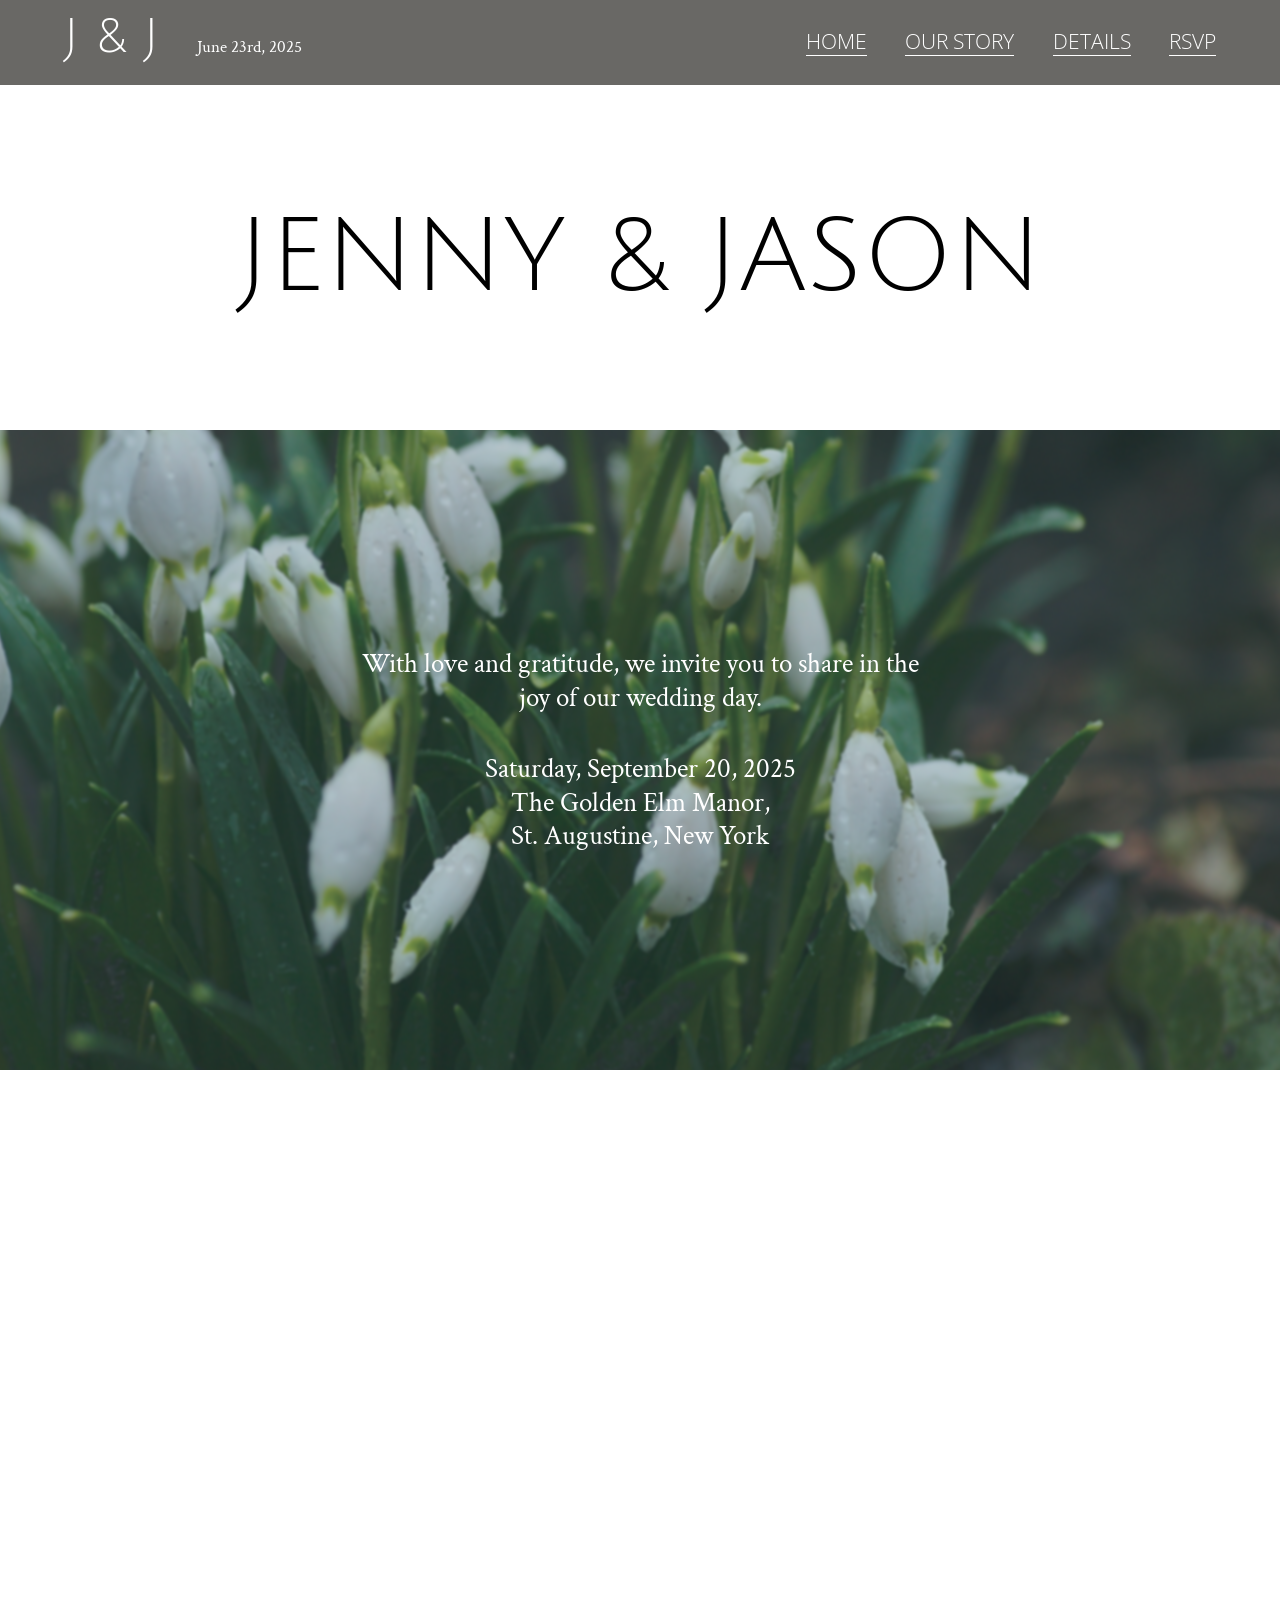
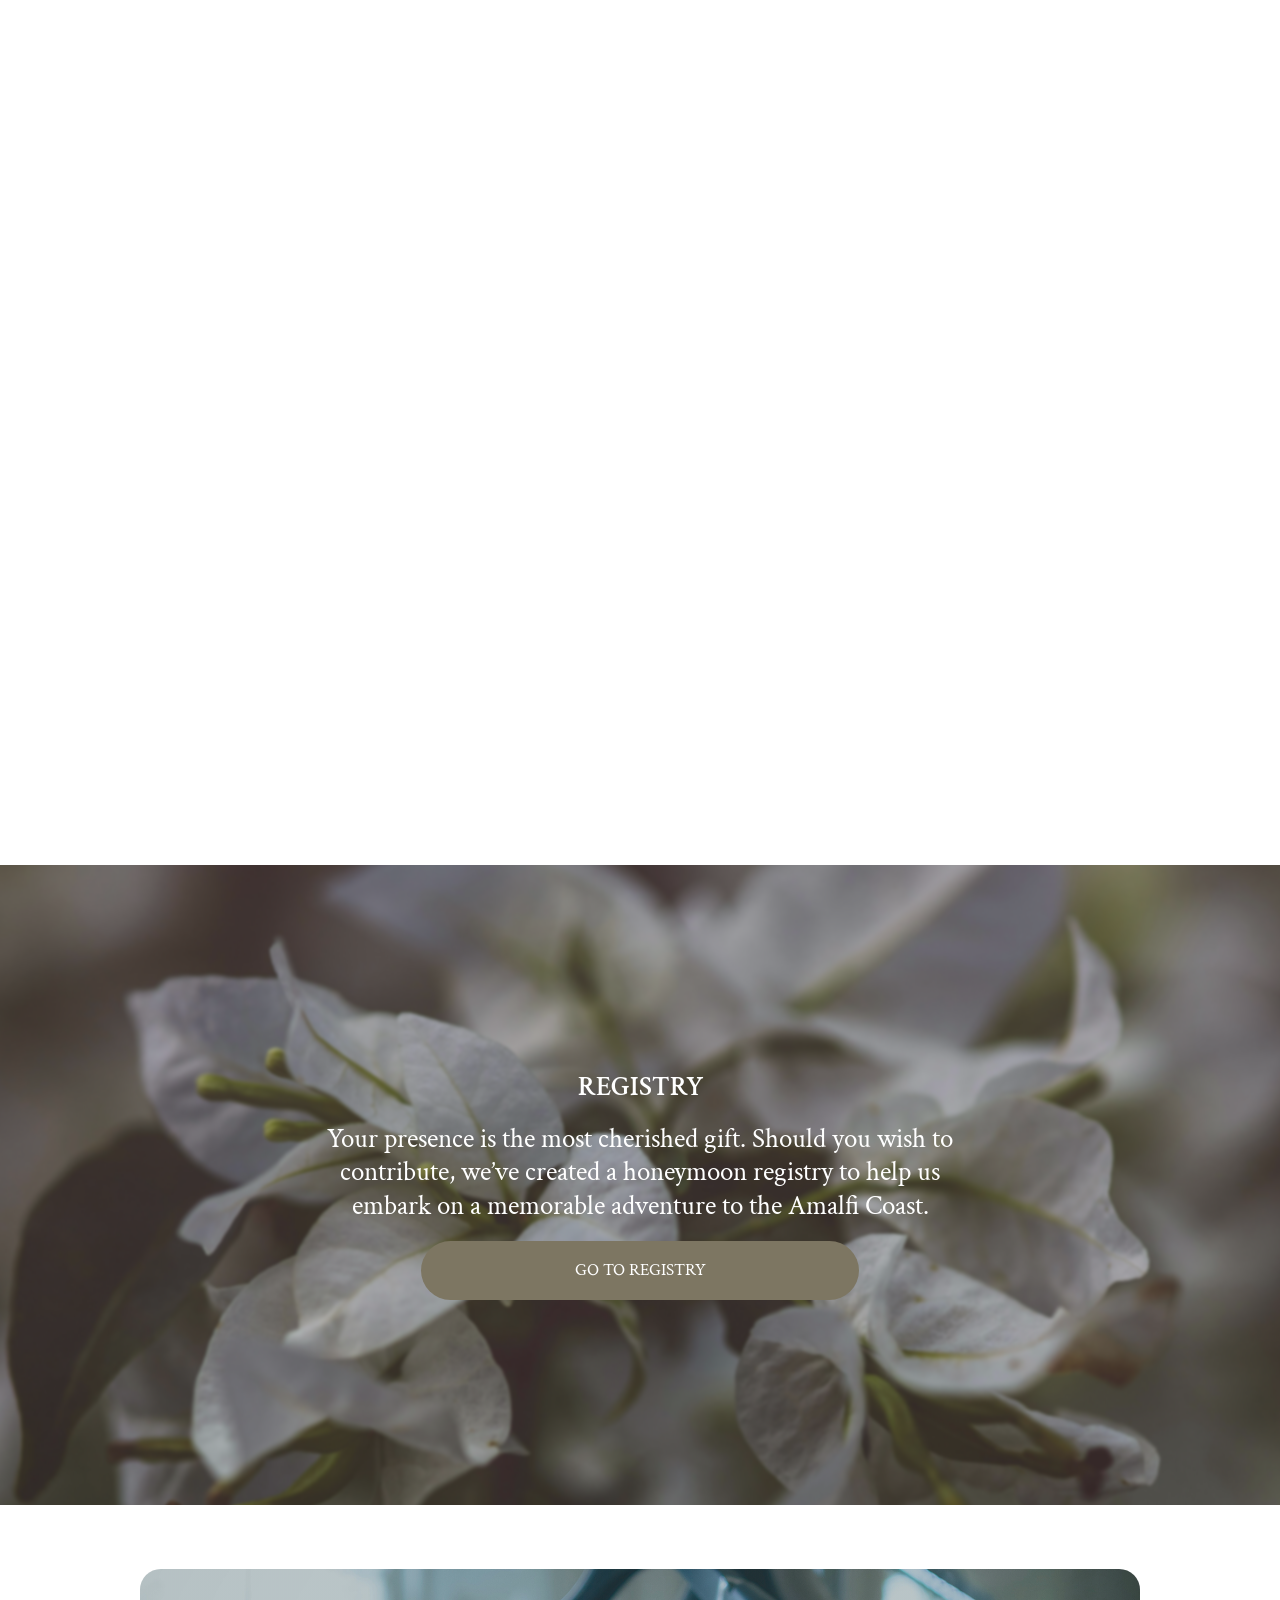
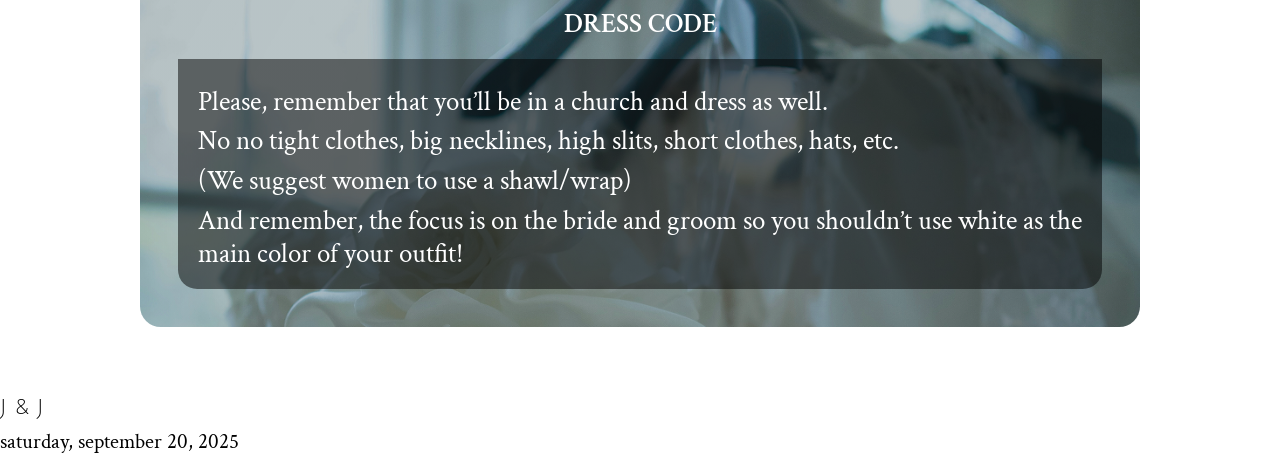
==== commit 910d245e: "Adicionada estrutura e estilo à seção "dress code" no HTML e CSS" ====
--- a/home.html
+++ b/home.html
@@ -103,15 +103,25 @@
 
         <section class="dress">
             <div class="code">
-                <h3>
+                <div class="junto">
+            <h3>
                 Dress Code
             </h3>
+           <div class="p">
             <p>
-                Please, remember that you’ll be in a church and dress as well. <br>
-No no tight clothes, big necklines, high slits, short clothes, hats, etc. <br>
-(We suggest women to use a shawl/wrap) <br>
-And remember, the focus is on the bride and groom so you shouldn’t use white as the main color of your outfit!
+                Please, remember that you’ll be in a church and dress as well. 
             </p>
+            <p>
+                No no tight clothes, big necklines, high slits, short clothes, hats, etc.
+            </p>
+            <p>
+                (We suggest women to use a shawl/wrap) 
+            </p>
+            <p>
+                And remember, the focus is on the bride and groom so you shouldn’t use white as the main color of your outfit!
+            </p>
+           </div>
+                </div>
             </div>
 
         </section>
--- a/css/style.css
+++ b/css/style.css
@@ -319,22 +319,58 @@
   font-size: clamp(0.8rem, calc(0.7273rem + 0.1136vw), 1.2rem);
   cursor: pointer;
   border-radius: 100vw;
+  cursor: pointer;
+  transition: transform 0.3s;
+}
+
+section.registro div.texto button:hover {
+  transform: scale(1.02);
+}
+
+section.dress {
+  display: flex;
+  justify-content: center;
+  align-items: center;
+  padding: 5vw;
 }
 
 section.dress div.code {
-    width: 100%; 
+  width: 100%; 
   min-width: 680px;
   max-width: 1000px;
-  height: 30vw;
+  height: 28vw;
   background-image: linear-gradient(#41626959, #41626959), url(../src/images/setft.png);
   border-radius: 1rem;
   background-size: cover;
   background-position: center;
   align-items: center;
-}
-
-
-
+  display: flex;
+  justify-content: center;
+}
+
+section.dress div.code div.junto {
+  padding: 3vw;
+}
+
+section.dress div.code div.junto h3 {
+  text-transform: uppercase;
+  text-align: center;
+  color: white;
+  font-weight: 550;
+  padding: 0 0 1.5vw 0;
+}
+
+section.dress div.code div.junto div.p p {
+  color: white;
+  text-align: left;
+  padding: 0.5vw 0 0 0;
+}
+
+section.dress div.code div.junto div.p {
+  padding: 1.5vw;
+  background-color: rgba(0, 0, 0, 0.5);
+  border-radius: 0 0 1.5vw 1.5vw;
+}
 /*MEDIA*/
 
 @media (max-width: 600px) {
@@ -442,4 +478,10 @@
 section.registro div.texto button {
   padding: 0.5vw 15vw;
 }
+
+section.dress div.code {
+  min-width: 280px;
+  max-width: 400px;
+  height: 95vw;
+}
 }
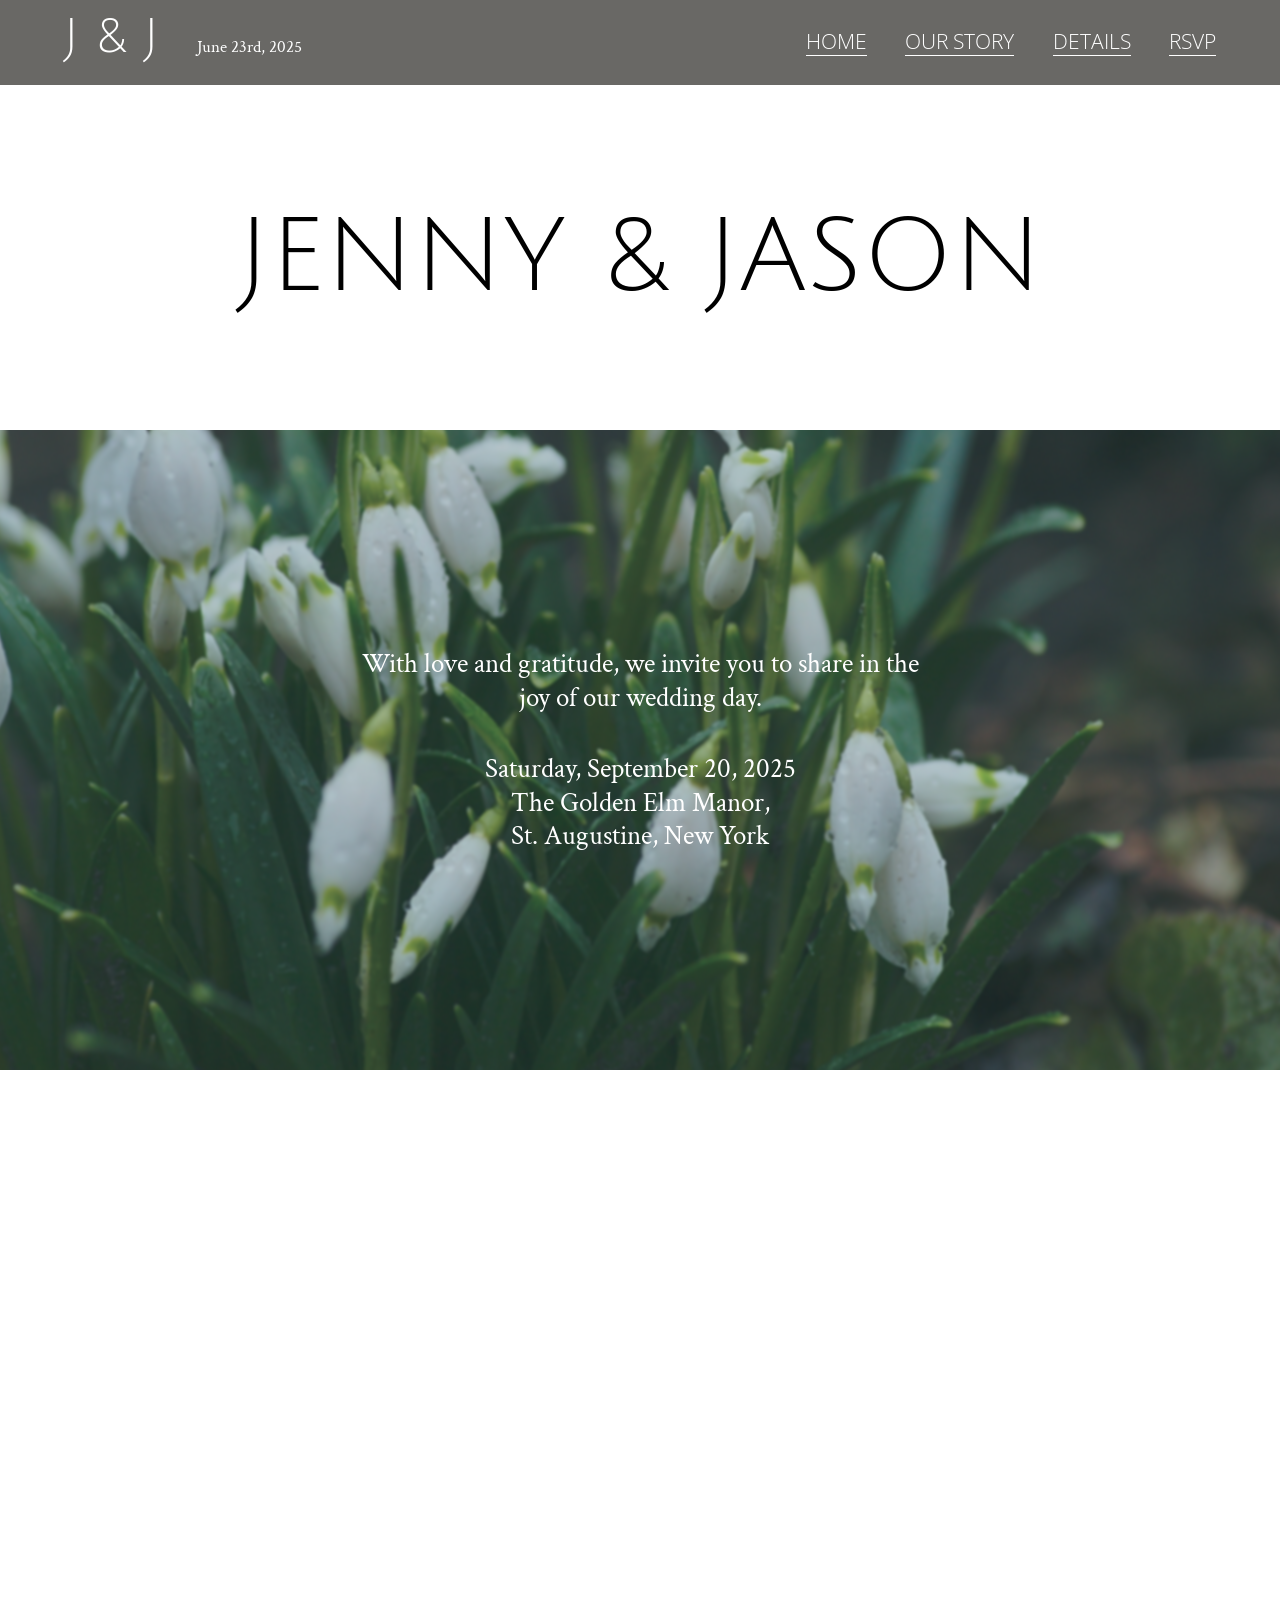
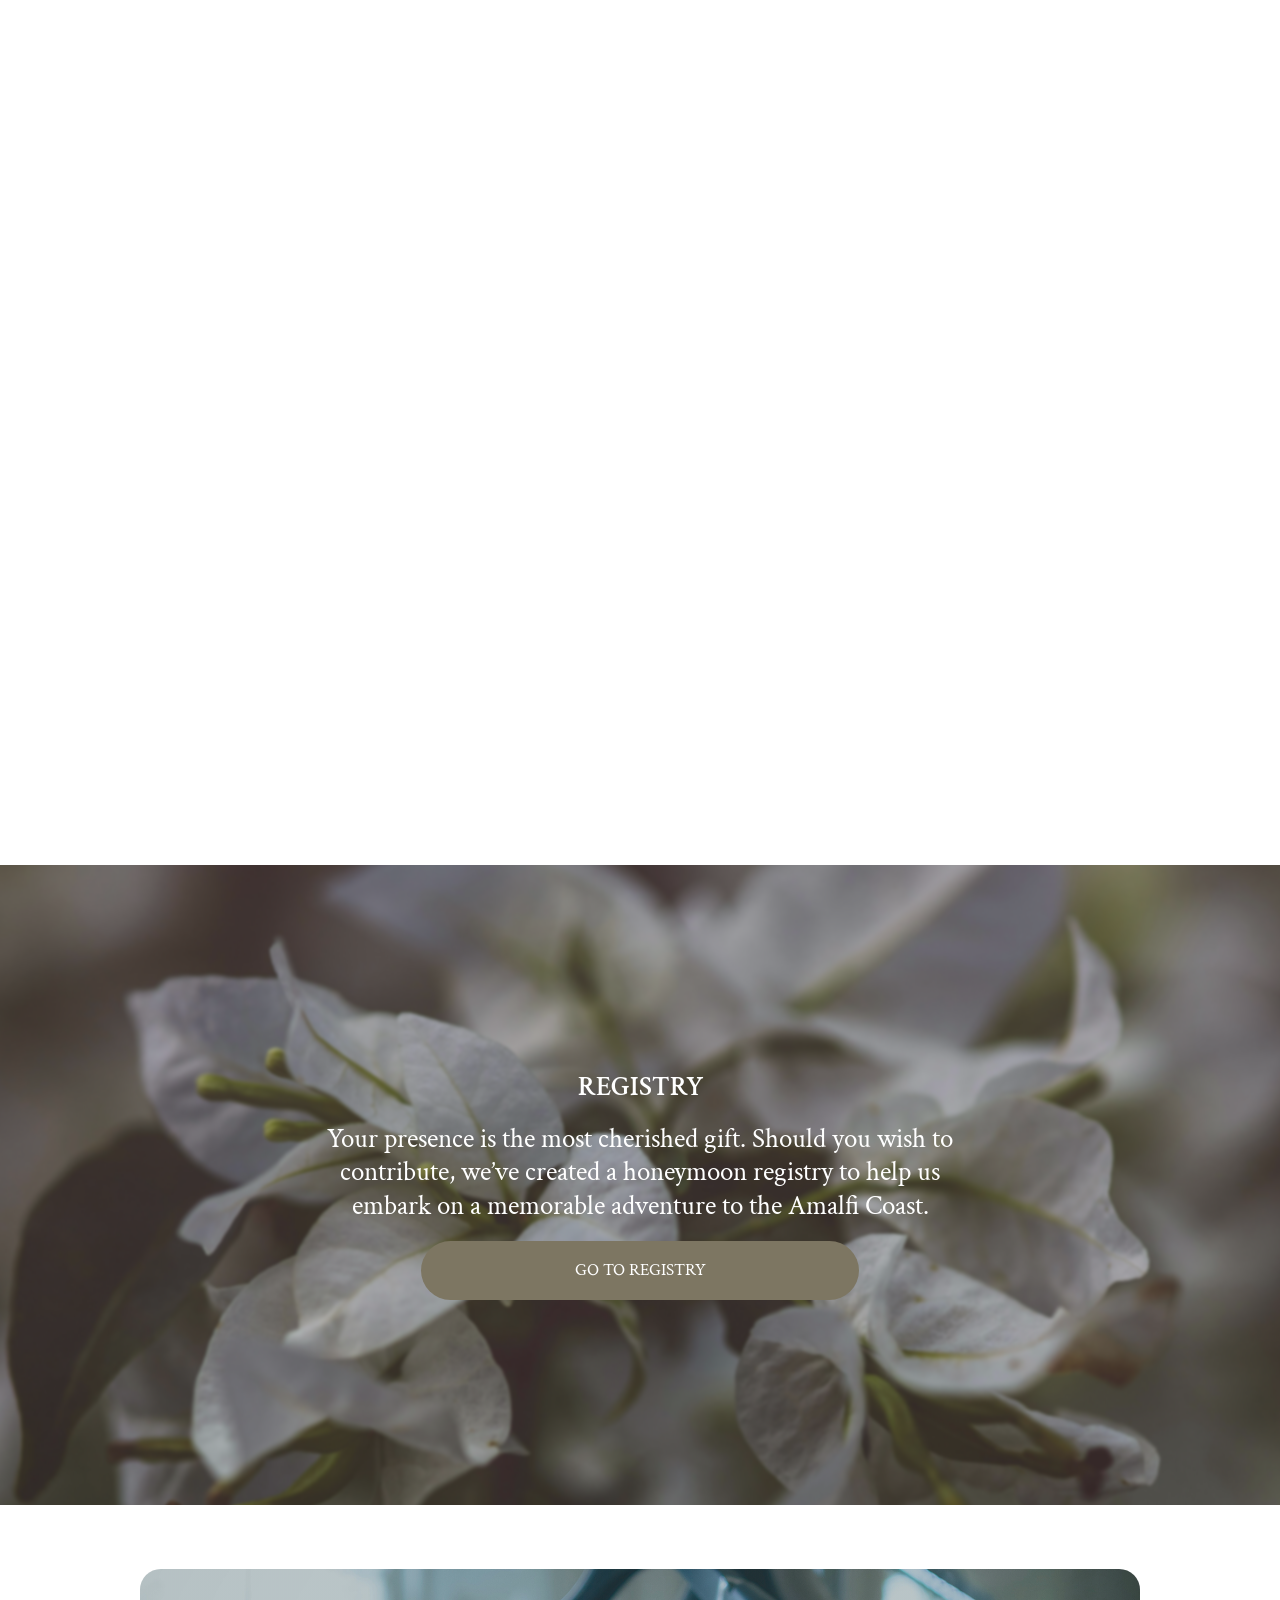
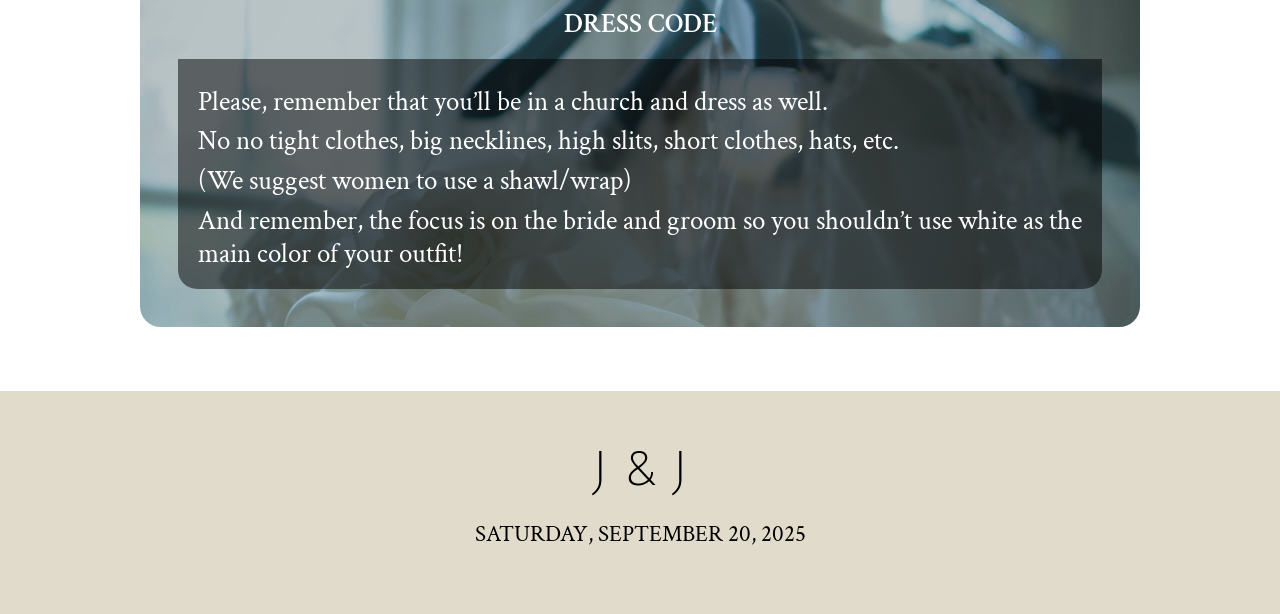
==== commit 85b016dd: "Adiciona estilos e estrutura ao footer no HTML e CSS" ====
--- a/home.html
+++ b/home.html
@@ -131,7 +131,10 @@
         <h2>
             J & J
         </h2>
-        <p>saturday,
+        <p class="pc">saturday,
+        september 20, 2025</p>
+
+        <p class="phone">saturday,<br>
         september 20, 2025</p>
     </footer>
 </body>
--- a/css/style.css
+++ b/css/style.css
@@ -370,6 +370,32 @@
   padding: 1.5vw;
   background-color: rgba(0, 0, 0, 0.5);
   border-radius: 0 0 1.5vw 1.5vw;
+}
+
+/*FOOTER*/
+
+footer {
+  background-color: #E1DBCB;
+  display: flex;
+  flex-direction: column;
+  gap: 1.5rem;
+  justify-content: center;
+  align-items: center;
+  padding: 3rem 0;
+}
+
+footer h2 {
+  font-size: clamp(2.25rem, calc(1.4773rem + 0.1136vw), 2.5rem);
+}
+
+footer p.pc {
+  display: block;
+  font-size: clamp(1.1rem, calc(0.7273rem + 0.1136vw), 0.9rem);
+  text-transform: uppercase;
+}
+
+footer p.phone{
+  display: none;
 }
 /*MEDIA*/
 
@@ -484,4 +510,25 @@
   max-width: 400px;
   height: 95vw;
 }
+
+footer {
+  flex-direction: row;
+  gap: 1rem;
+  padding: 2rem 0;
+}
+
+footer h2 {
+  font-size: clamp(1.1rem, calc(0.7273rem + 0.1136vw), 0.9rem);
+}
+footer p.pc {
+  display: none;
+}
+footer p.phone{
+  border-left: 2px solid black;
+  padding: 0 0 0 1rem;
+  display: block;
+  font-size: clamp(0.875rem, calc(0.7273rem + 0.1136vw), 0.9rem);
+  text-transform: uppercase;
+}
+
 }
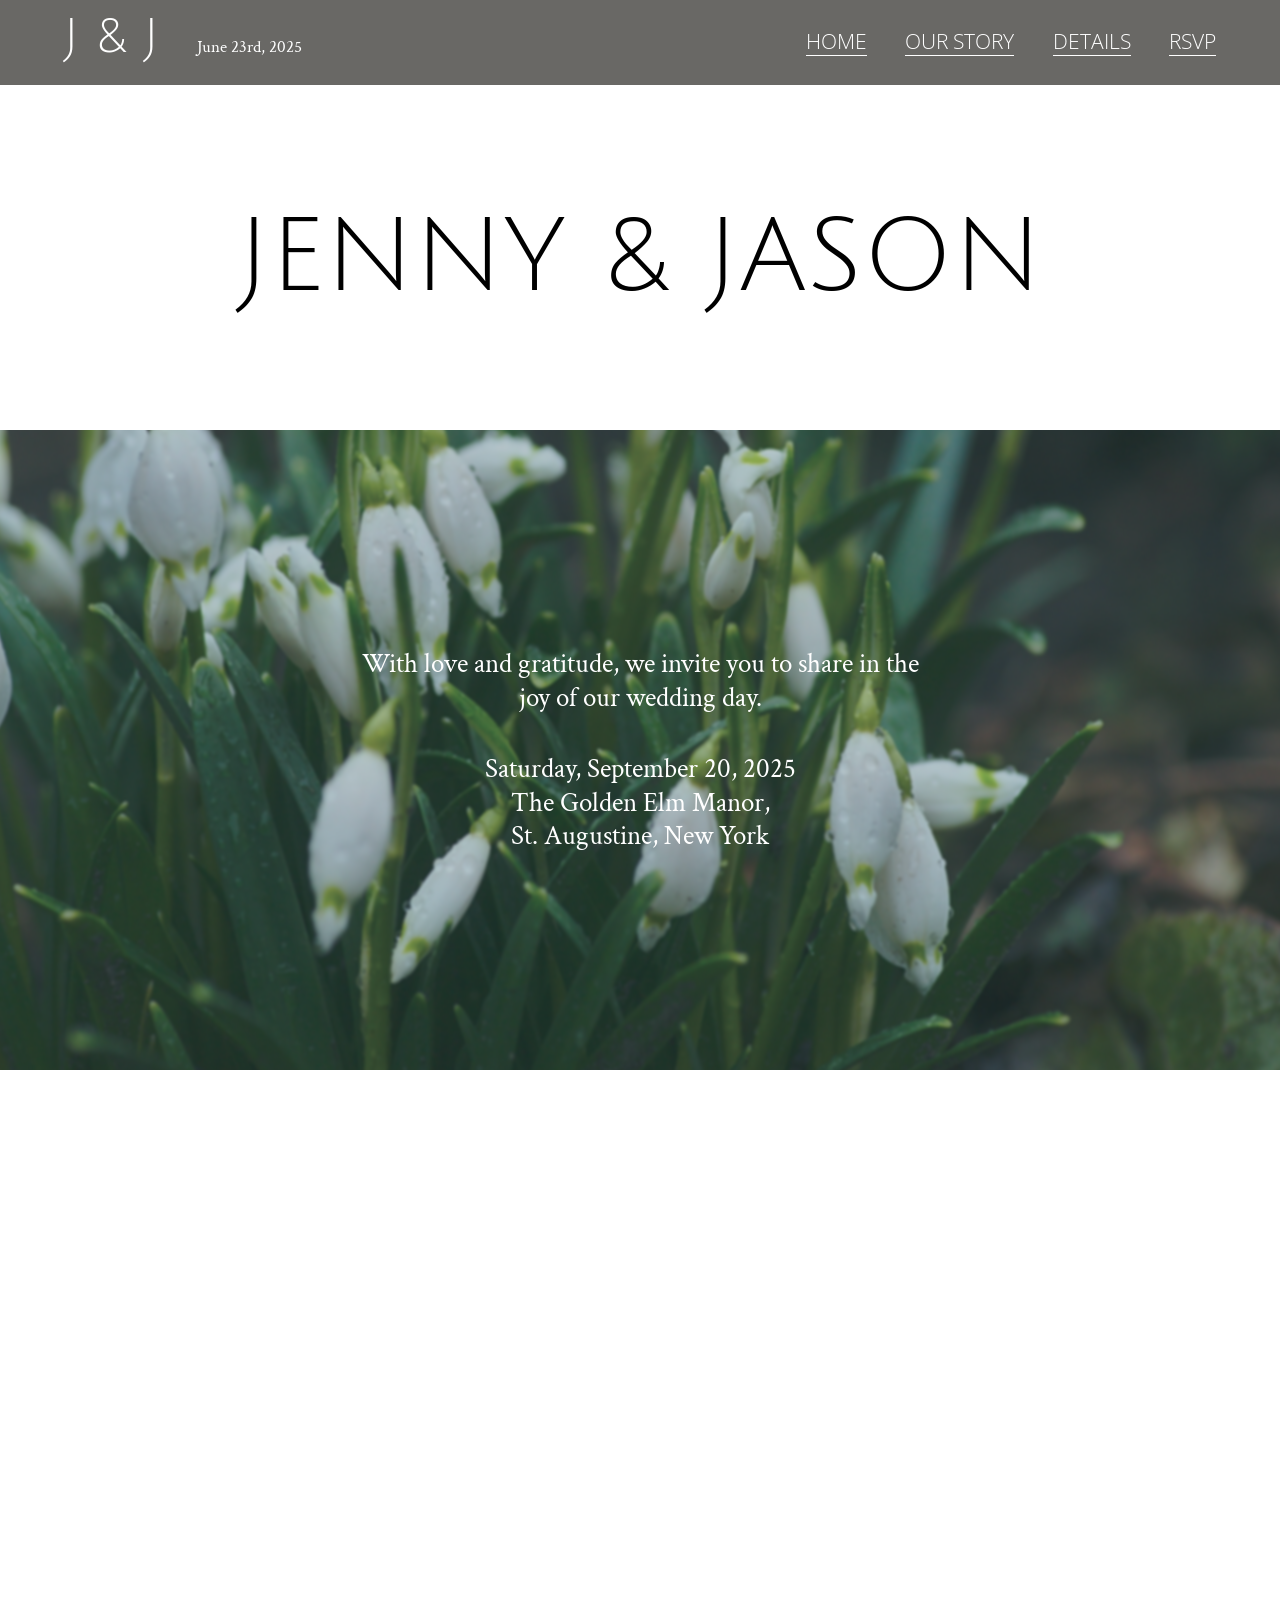
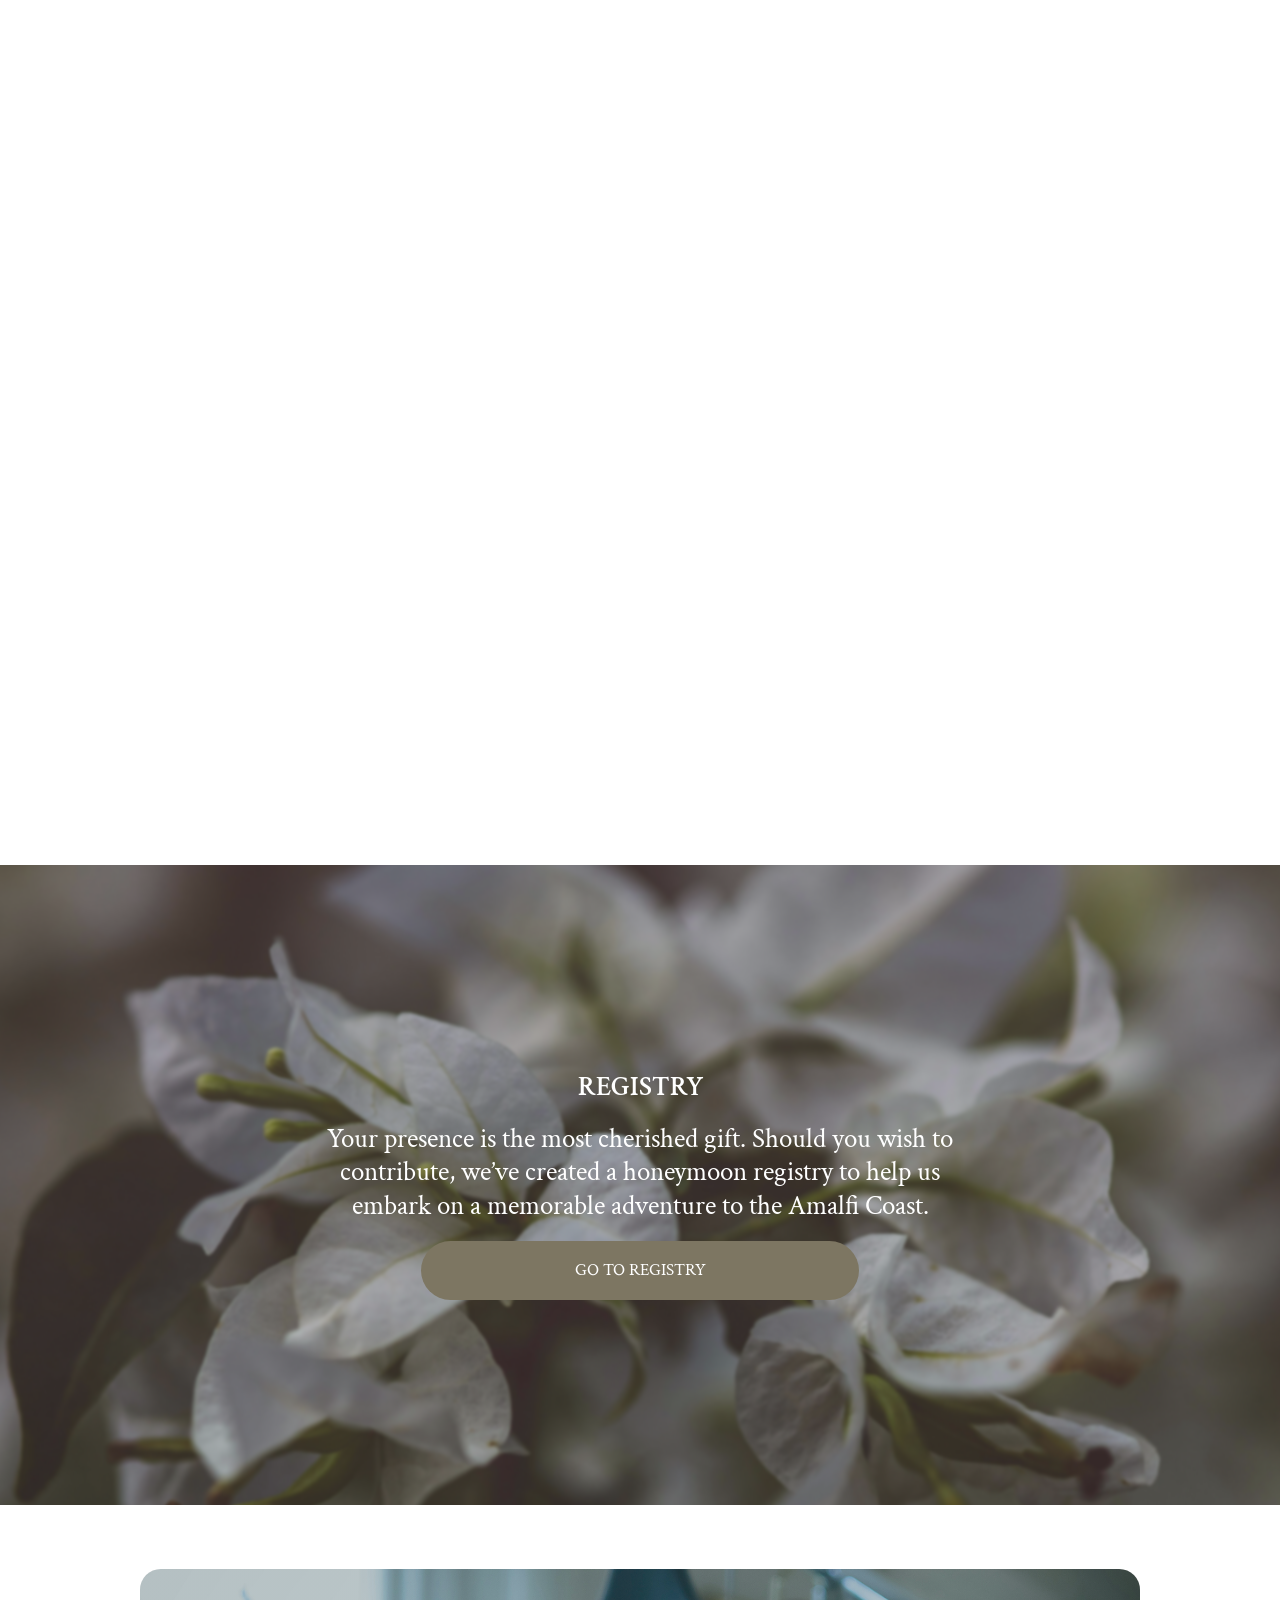
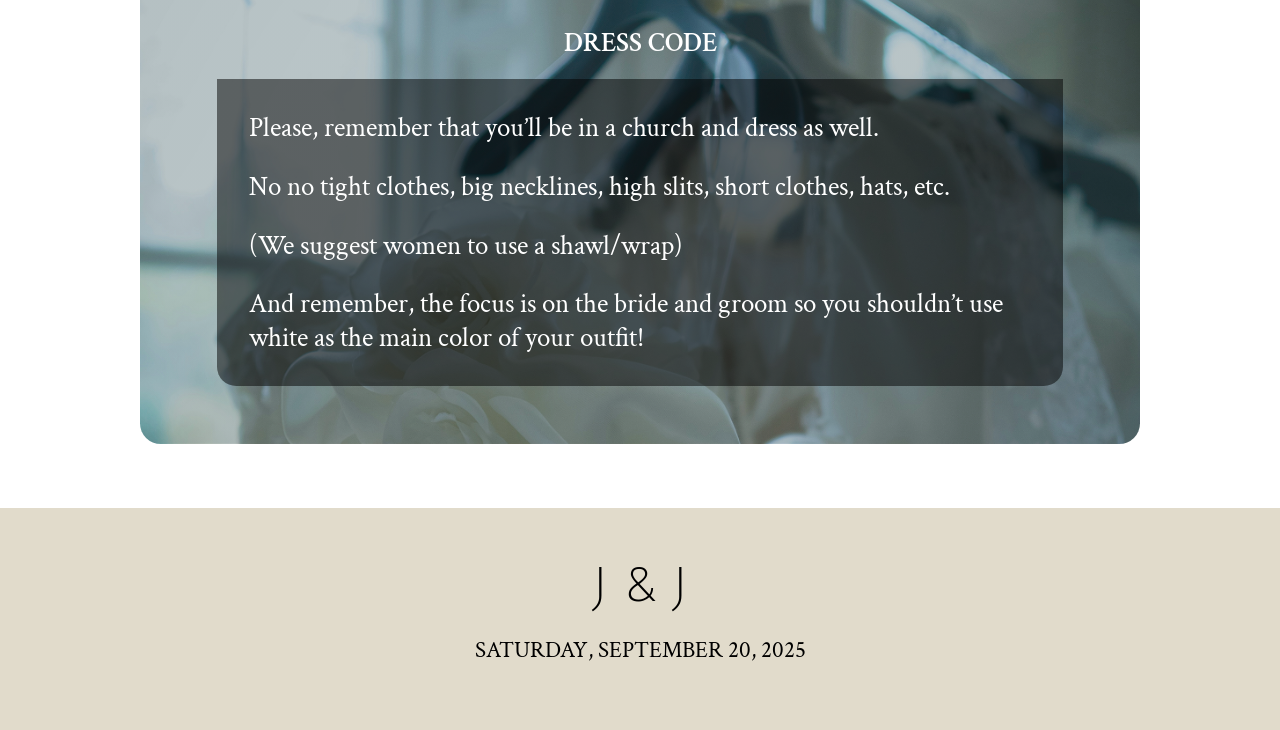
==== commit d66f1e88: "Adiciona menu responsivo" ====
--- a/home.html
+++ b/home.html
@@ -18,7 +18,17 @@
                 <h1><a href="home.html">J & J</a></h1>
                     <p>June 23rd, 2025</p>
             </div>
-            <ul>
+
+            <input type="checkbox" id="menu-check">
+
+            <label for="menu-check" class="menu-hamburguer">
+              <span></span>
+              <span></span>
+              <span></span>
+            </label>
+
+
+            <ul class="menu">
                 <li>
                     <a href="home.html" class="atual">HOME</a>
                 </li>
--- a/css/style.css
+++ b/css/style.css
@@ -44,6 +44,8 @@
 header {
   background-color: #696865;
   padding: 1rem 0;
+  position: relative;
+  z-index: 10;
 }
 
 header div.tudo nav{
@@ -53,6 +55,7 @@
   padding: 0 5vw;
   flex-wrap: wrap;
   gap: 1rem;
+  position: relative;
 }
 
 header div.tudo nav ul {
@@ -79,12 +82,6 @@
 header div.tudo nav div.logo p {
   font-size: clamp(0.75rem, calc(0.7273rem + 0.1136vw), 0.875rem);
   color: white;
-}
-
-header div.tudo nav ul {
-  display: flex;
-  gap: 3vw;
-  align-items: center;
 }
 
 header div.tudo nav ul li a {
@@ -94,6 +91,15 @@
   font-family: 'Open Sans', sans-serif;
 }
 
+div.tudo nav label.menu-hamburguer{
+  display: none;
+  flex-direction: column;
+  cursor: pointer;
+}
+
+div.tudo nav input#menu-check{
+  display: none;
+}
 
 /*Main*/
 
@@ -338,7 +344,7 @@
   width: 100%; 
   min-width: 680px;
   max-width: 1000px;
-  height: 28vw;
+  padding: 1.5vw 3vw ;
   background-image: linear-gradient(#41626959, #41626959), url(../src/images/setft.png);
   border-radius: 1rem;
   background-size: cover;
@@ -363,7 +369,7 @@
 section.dress div.code div.junto div.p p {
   color: white;
   text-align: left;
-  padding: 0.5vw 0 0 0;
+  padding: 1vw;
 }
 
 section.dress div.code div.junto div.p {
@@ -372,7 +378,7 @@
   border-radius: 0 0 1.5vw 1.5vw;
 }
 
-/*FOOTER*/
+/*FOOTER PC*/
 
 footer {
   background-color: #E1DBCB;
@@ -401,12 +407,66 @@
 
 @media (max-width: 600px) {
 
+  /*HEADER PHONE*/
+
+  header div.tudo nav div.logo h1 {
+    font-size: clamp(1.2rem, calc(0.7273rem + 0.1136vw), 1rem);
+  }
+
+  div.tudo nav label.menu-hamburguer {
+    display: flex;
+  }
+
+  div.tudo nav ul.menu{
+    background: #E1DBCB;
+    display: none;
+    padding: 20px 20px 35px 20px;
+    top: 55px;
+    right: 0;
+    align-items: end;
+    flex-direction: column;
+    width: 50%;
+    position: absolute;
+    z-index: 5;
+  }
+  
+  div.tudo nav label.menu-hamburguer span{
+  width: 28px;
+  height: 3px;
+  background: white;
+  margin: 4px;
+  display: block;
+  }
+
+  div.tudo nav ul.menu li{
+    margin: 10px 0;
+  }
+
+  div.tudo nav ul.menu li a {
+    color: black;
+    border-bottom: 1.85px solid black;
+  }
+
+  div.tudo nav input#menu-check:checked ~ ul.menu{
+    display: flex;
+    z-index: 10;
+  }
+
+/*...*/
+
   p {
     font-size: 1.2rem;
   }
 
-  div.pags nav ul li {
+  /*MAIN PHONE*/
+
+  section.paginas div.pags nav ul li {
     width: 100%;
+  }
+
+  section.paginas {
+    position: relative;
+    z-index: 10;
   }
 
   section.introducao div.paragrafo p{
@@ -507,14 +567,16 @@
 
 section.dress div.code {
   min-width: 280px;
-  max-width: 400px;
-  height: 95vw;
-}
+  max-width: 400px;/*padding*/
+}
+
+/*FOOTER PHONE*/
 
 footer {
   flex-direction: row;
   gap: 1rem;
   padding: 2rem 0;
+  margin: 1rem 0 0 0 ;
 }
 
 footer h2 {
